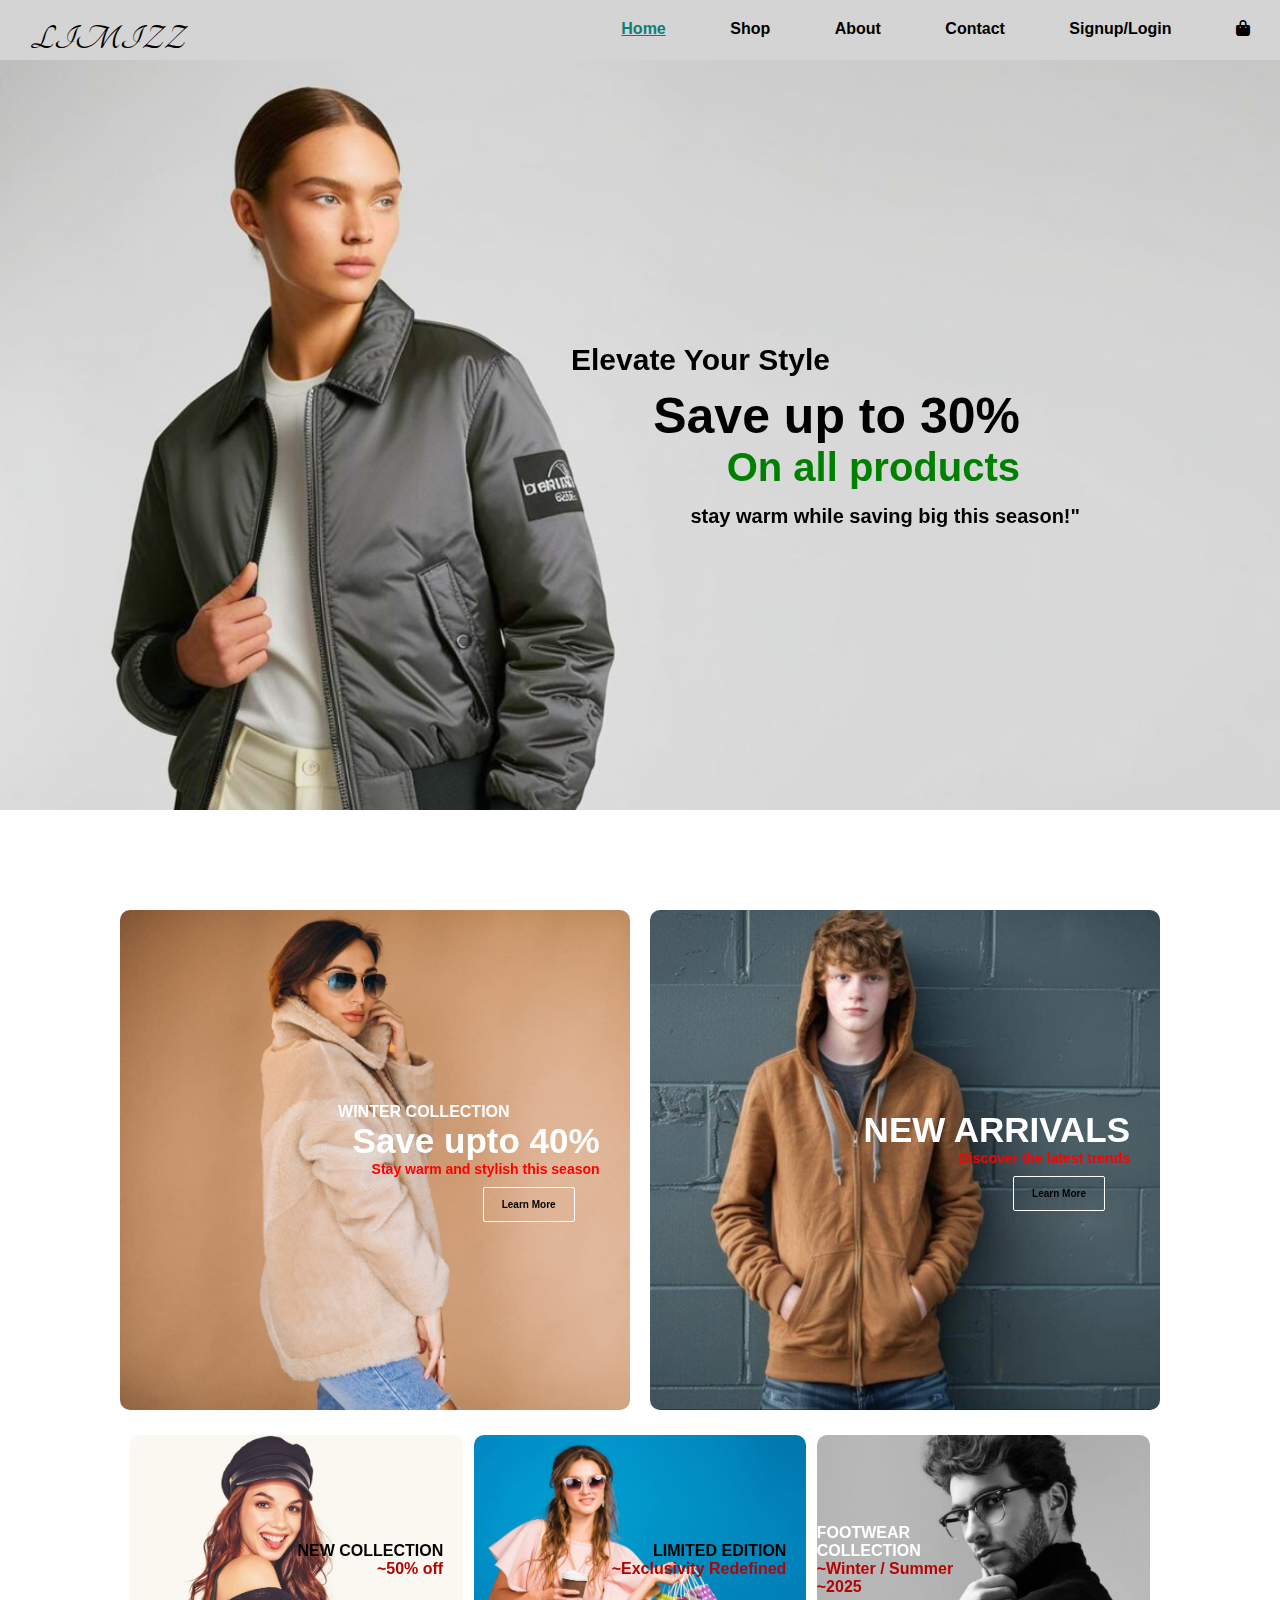
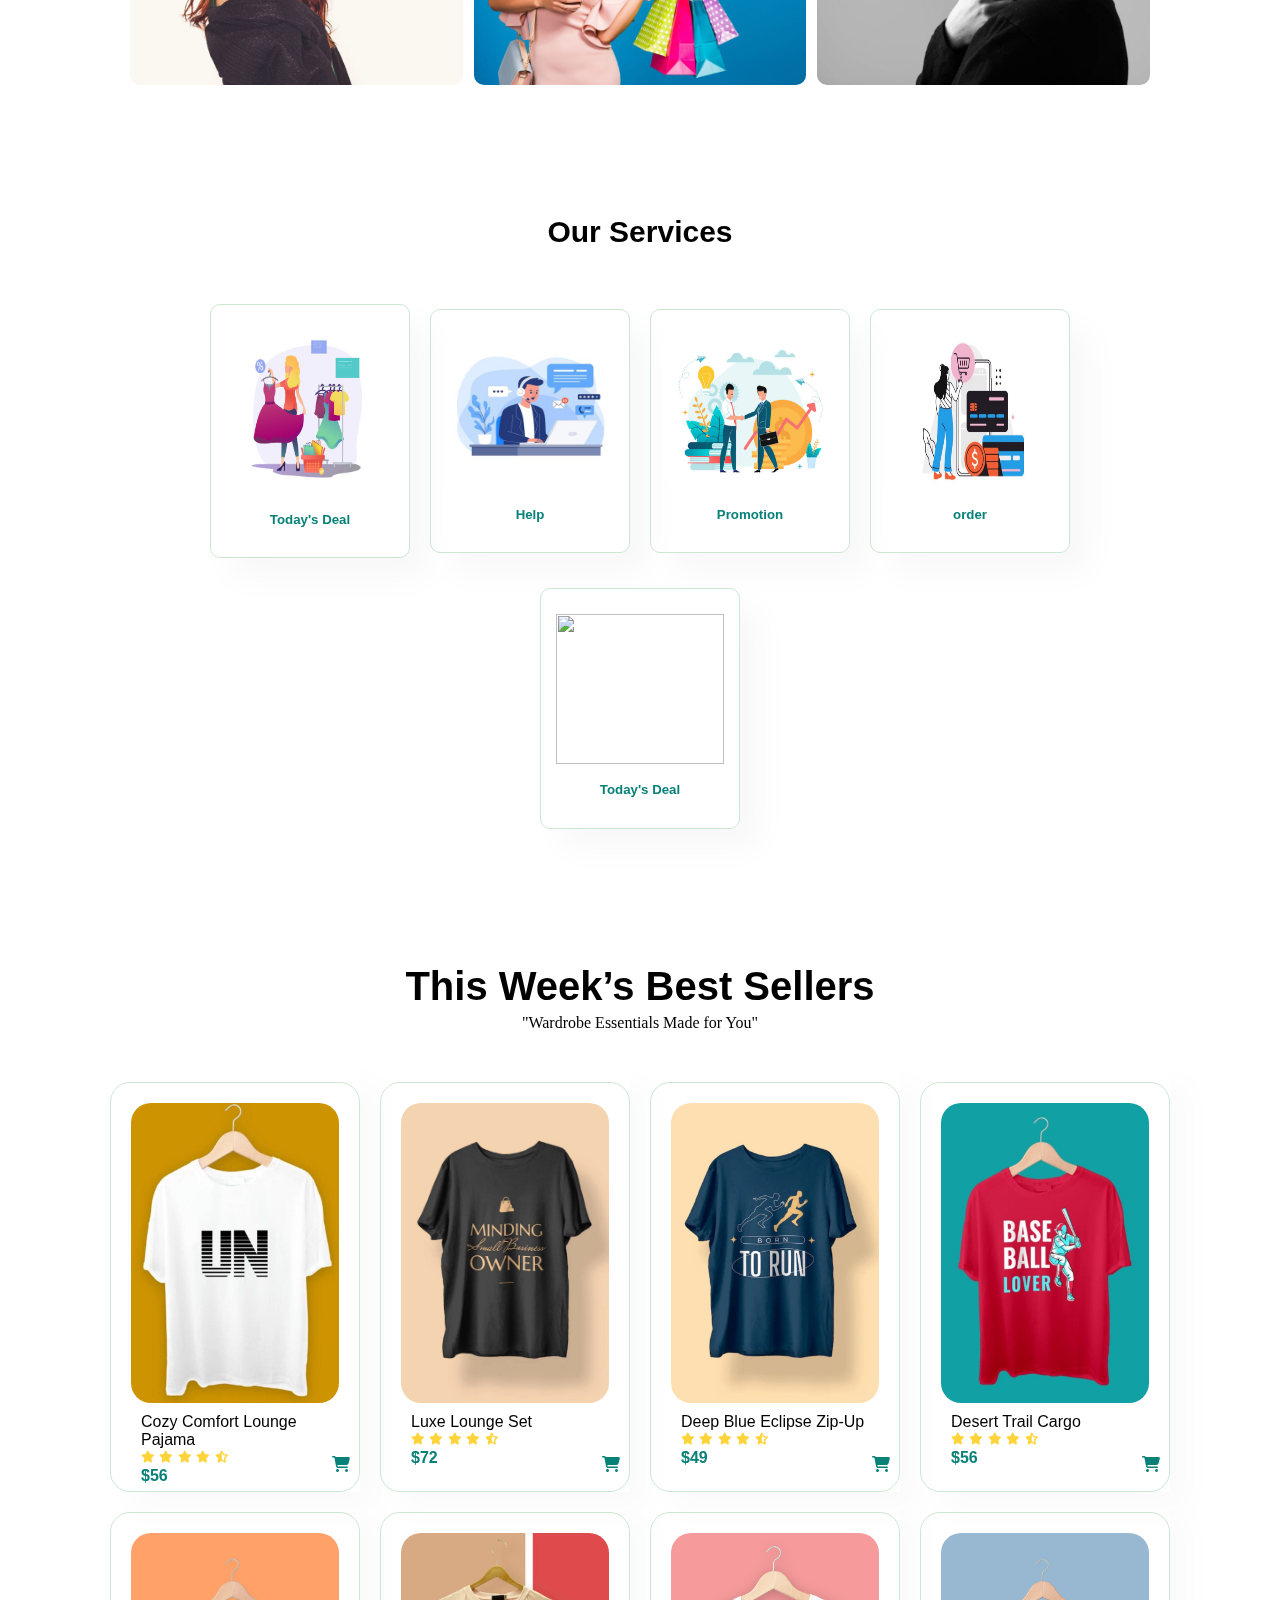
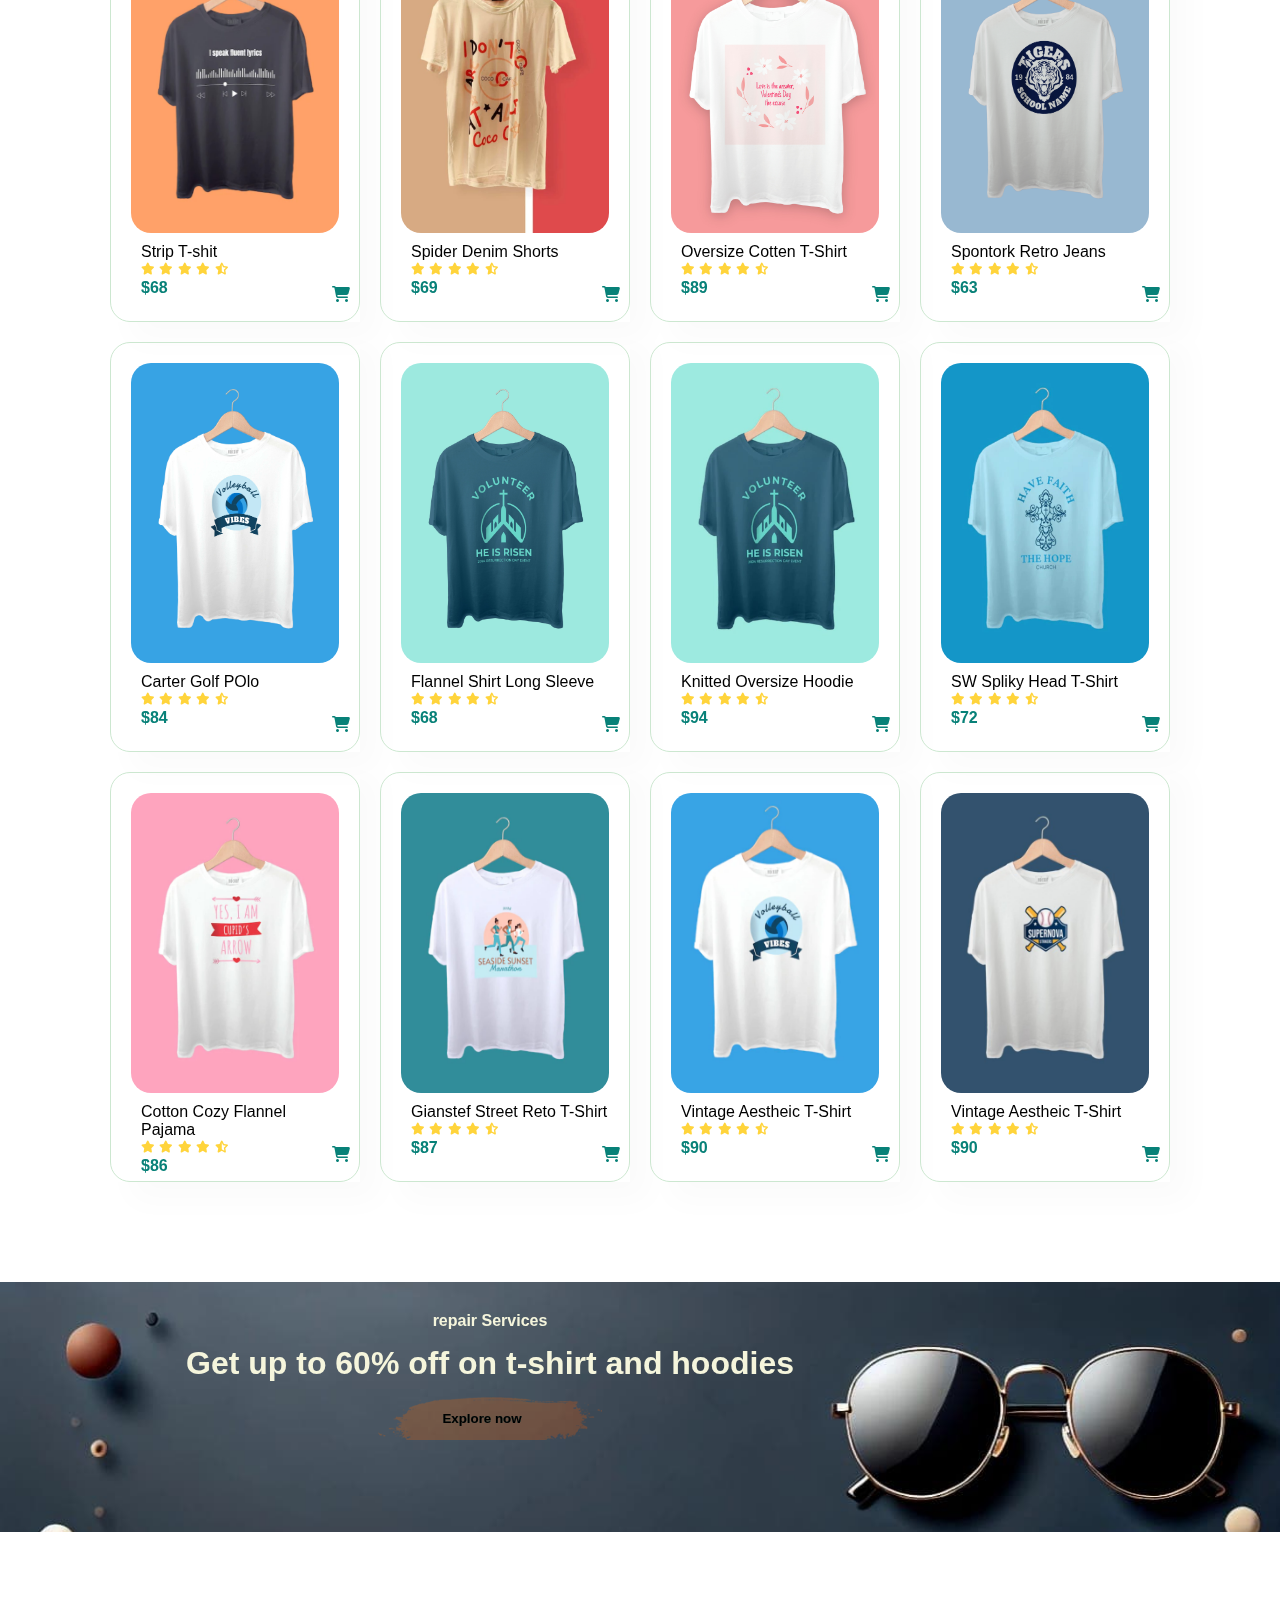
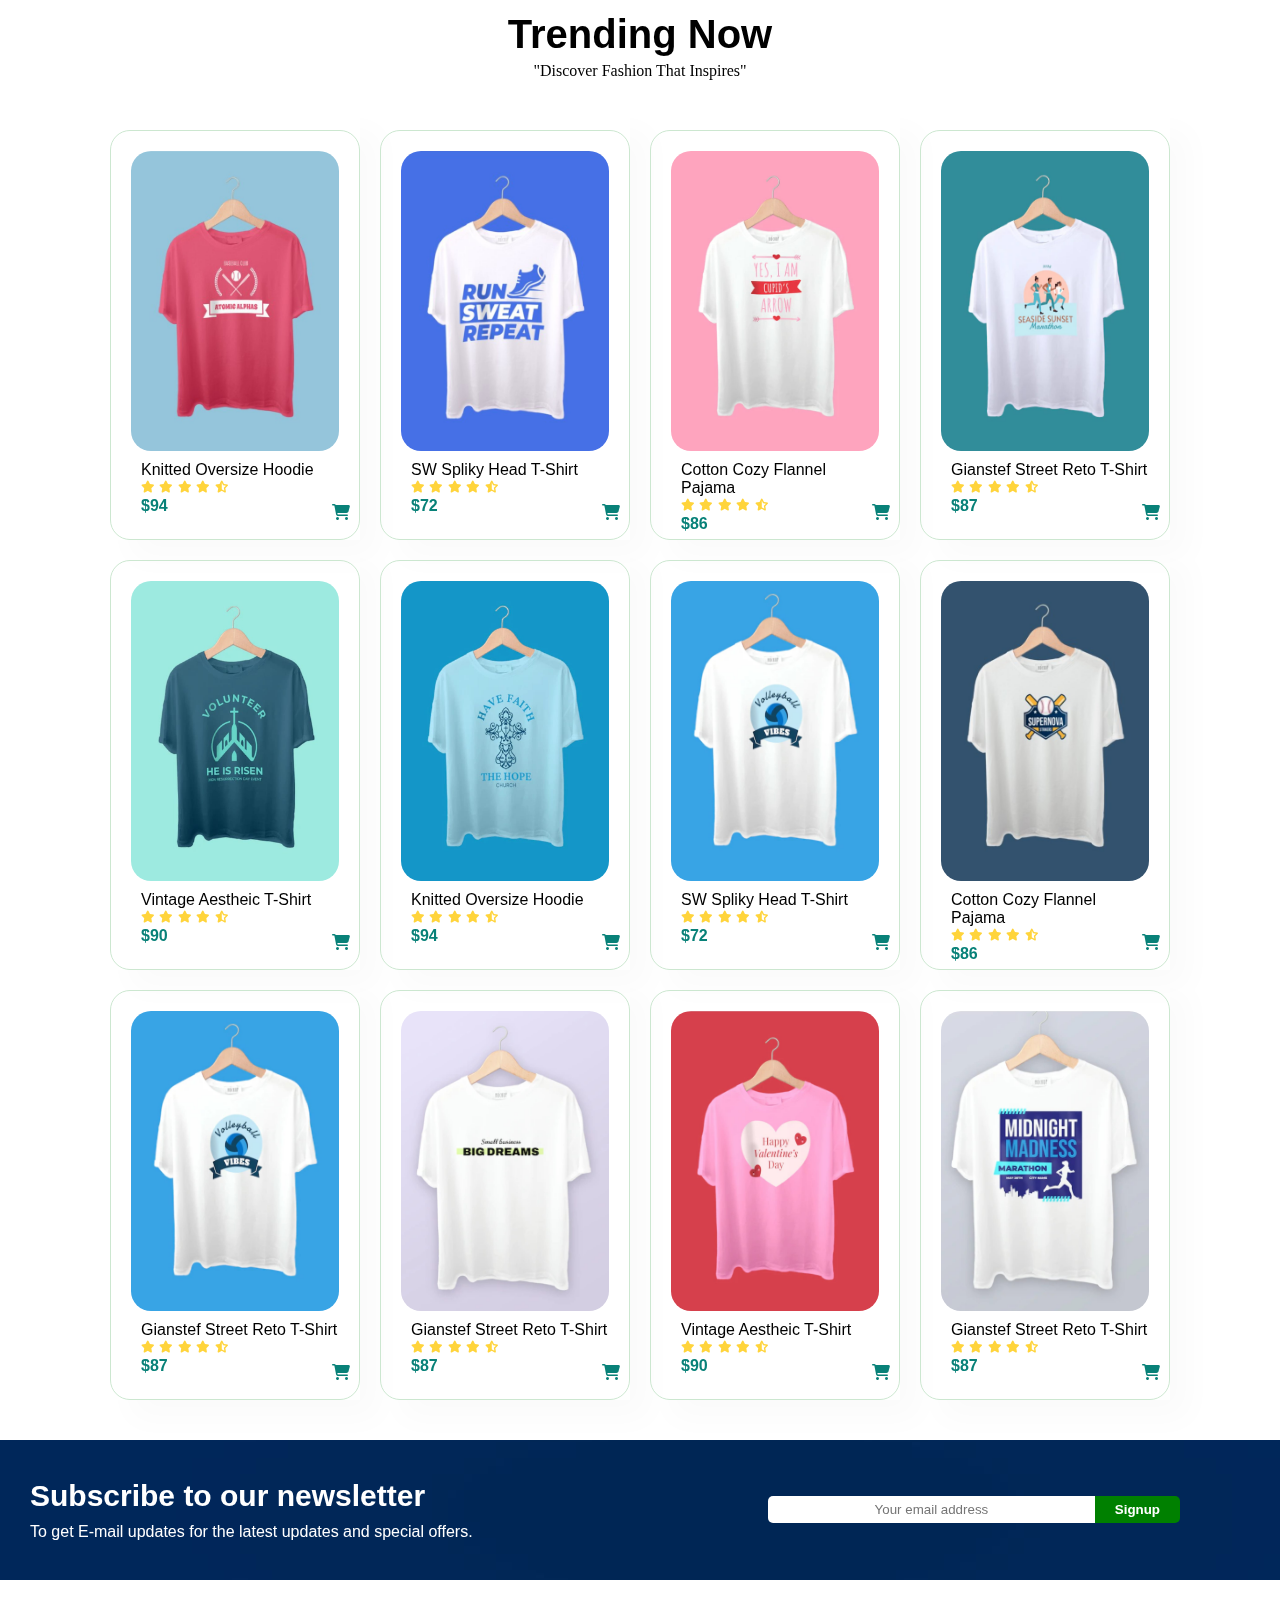
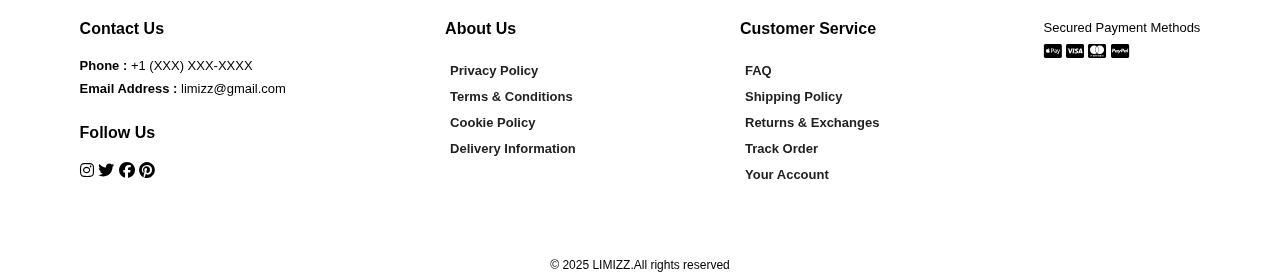
==== index.html @ fcd57f12 "Add files via upload" ====
<!DOCTYPE html>
<html lang="en">
<head>
    <meta charset="UTF-8">
    <meta name="viewport" content="width=device-width, initial-scale=1.0">
    <link rel="stylesheet" href="style1.css">
    <link href="https://fonts.googleapis.com/css2?family=Tangerine:wght@400&display=swap" rel="stylesheet">
    <link rel="stylesheet" href="https://cdnjs.cloudflare.com/ajax/libs/font-awesome/6.7.2/css/all.min.css" integrity="sha512-Evv84Mr4kqVGRNSgIGL/F/aIDqQb7xQ2vcrdIwxfjThSH8CSR7PBEakCr51Ck+w+/U6swU2Im1vVX0SVk9ABhg==" crossorigin="anonymous" referrerpolicy="no-referrer" />
    <title>LIMIZZ</title>
</head>

<body>

    <section id="section1">
        <h1 class="header1">LIMIZZ</h1>
        <div class="nav">
            <ul id="navbar">
                <li><a class="active"href="index1.html">Home</a></li>
                <li><a href="shop.html">Shop</a></li>
                <li><a href="about.html">About</a></li>
                <li><a href="contact.html">Contact</a></li>
                <li><a href="login.html">Signup/Login</a></li>
                <li><a href="cart.html"><i class="fa-solid fa-bag-shopping" style="color: #000000;"></i></a></li>
                <a href="#" id="unactive"><i class="fa-solid fa-x" style="color: #000000;"></i></a>
            </ul>       
        </div>
        <div id="mobile">
            <i id="bar" class="fa-solid fa-bars" style="color: #000000;"></i>
        </div>
    </section>

    <section id="photo">
       <h1 class="header2">Elevate Your Style</h1>

       <h2 id="head1"> Save up to 30%</h4>
       <h1 class="header4"> On all products</h1>
       <p class="p1"> stay warm while saving big this season!"</p>

    </section>

    <section id="banner">
        <div class="banner-box">
            <h4 class="h4-2">WINTER COLLECTION</h4>
            <h2 class="head4"> Save upto 40%</h2>
            <p class="banner-line">Stay warm and stylish this season </p>
            <div class="btn-parent">
                <a href="#"><button class="banner-btn"> Learn More</button></a>
            </div>
        </div>

        <div class="banner-box banner-box2">
            <h2 class="head4"> NEW ARRIVALS</h2>
            <p class="banner-line">Discover the latest trends</p>
            <div class="btn-parent">
                <a href="#"><button class="banner-btn"> Learn More</button></a>
            </div>
        </div>

    </section>
    
    <section id="banner2">

        <div class="banner-box3">
            <h2 class="head5"> NEW COLLECTION</h2>
            <p class="banner2-para"> ~50% off</p>
        </div>

        <div class="banner-box3 banner-box4">
            <h2 class="head5"> LIMITED EDITION</h2>
            <p class="banner2-para">~Exclusivity Redefined</p>
        </div>

        <div class="banner-box3 banner-box5">
            <h2 class="head5 head6"> FOOTWEAR COLLECTION</h2>
            <p class="banner2-para  banner3-para">~Winter / Summer ~2025</p>
        </div>

    </section>

    <h2 id="head2">Our Services</h2>

    <section id="feature" class="sec-p1">

        <div class="feature-box">
            <img src="feature1.jpg" alt="" width="160px" height="160px" >
            <h5 class="h5-1">Today's Deal</h5>
        </div>

        <div class="feature-box">
            <img src="feature2.jpg" alt="" width="150px" height="150px" >
            <h5 class="h5-1">Help</h5>
        </div>

        <div class="feature-box">
            <img src="feature3.jpg" alt="" width="150px" height="150px" >
            <h5 class="h5-1">Promotion</h5>
        </div>

        <div class="feature-box">
            <img src="feature4.jpg" alt="" width="150px" height="150px" >
            <h5 class="h5-1">order</h5>
        </div>

        <div class="feature-box">
            <img src="feature5.jpg" alt="" width="150px" height="150px" >
            <h5 class="h5-1">Today's Deal</h5>
        </div>

    </section>

    <h2 id="head3">This Week’s Best Sellers</h2>
    <p id="para-pro">"Wardrobe Essentials Made for You"</p>

    <section class="product">

        <div class="box">
            <div class="box-content">
                <div class="box-img"style="background-image: url('cloth1.jpg');"></div>
                <div class="des">
                    <p class="name">Cozy Comfort Lounge Pajama</p>
                    <i class="fa-solid fa-star fa-xs" style="color: #FFD43B;"></i>
                    <i class="fa-solid fa-star fa-xs" style="color: #FFD43B;"></i>
                    <i class="fa-solid fa-star fa-xs" style="color: #FFD43B;"></i>
                    <i class="fa-solid fa-star fa-xs" style="color: #FFD43B;"></i>
                    <i class="fa-solid fa-star-half-stroke fa-xs" style="color: #FFD43B;"></i>
                    <p class="price">$56</p>
                    <a href="cart.html"><i class="fa-solid fa-cart-shopping cart"></i></a>
                </div>
            </div>  
        </div>

        <div class="box">
            <div class="box-content">
                <div class="box-img"style="background-image: url('cloth2.jpg');"></div>
                <div class="des">
                    <p class="name">Luxe Lounge Set</p>
                    <i class="fa-solid fa-star fa-xs" style="color: #FFD43B;"></i>
                    <i class="fa-solid fa-star fa-xs" style="color: #FFD43B;"></i>
                    <i class="fa-solid fa-star fa-xs" style="color: #FFD43B;"></i>
                    <i class="fa-solid fa-star fa-xs" style="color: #FFD43B;"></i>
                    <i class="fa-solid fa-star-half-stroke fa-xs" style="color: #FFD43B;"></i>
                    <p class="price">$72</p>
                    <a href="cart.html"><i class="fa-solid fa-cart-shopping cart"></i></a>
                </div>
            </div>  
        </div>

        <div class="box">
            <div class="box-content">
                <div class="box-img"style="background-image: url('cloth3.jpg');"></div>
                <div class="des">
                    <p class="name">Deep Blue Eclipse Zip-Up</p>
                    <i class="fa-solid fa-star fa-xs" style="color: #FFD43B;"></i>
                    <i class="fa-solid fa-star fa-xs" style="color: #FFD43B;"></i>
                    <i class="fa-solid fa-star fa-xs" style="color: #FFD43B;"></i>
                    <i class="fa-solid fa-star fa-xs" style="color: #FFD43B;"></i>
                    <i class="fa-solid fa-star-half-stroke fa-xs" style="color: #FFD43B;"></i>
                    <p class="price">$49</p>
                    <a href="cart.html"><i class="fa-solid fa-cart-shopping cart"></i></a>
                </div>
            </div>  
        </div>

        <div class="box">
            <div class="box-content">
                <div class="box-img"style="background-image: url('cloth4.jpg');"></div>
                <div class="des">
                    <p class="name">Desert Trail Cargo</p>
                    <i class="fa-solid fa-star fa-xs" style="color: #FFD43B;"></i>
                    <i class="fa-solid fa-star fa-xs" style="color: #FFD43B;"></i>
                    <i class="fa-solid fa-star fa-xs" style="color: #FFD43B;"></i>
                    <i class="fa-solid fa-star fa-xs" style="color: #FFD43B;"></i>
                    <i class="fa-solid fa-star-half-stroke fa-xs" style="color: #FFD43B;"></i>
                    <p class="price">$56</p>
                    <a href="cart.html"><i class="fa-solid fa-cart-shopping cart"></i></a>
                    
                </div>
            </div>  
        </div>

        <div class="box">
            <div class="box-content">
                <div class="box-img"style="background-image: url('cloth5.jpg');"></div>
                <div class="des">
                    <p class="name">Strip T-shit</p>
                    <i class="fa-solid fa-star fa-xs" style="color: #FFD43B;"></i>
                    <i class="fa-solid fa-star fa-xs" style="color: #FFD43B;"></i>
                    <i class="fa-solid fa-star fa-xs" style="color: #FFD43B;"></i>
                    <i class="fa-solid fa-star fa-xs" style="color: #FFD43B;"></i>
                    <i class="fa-solid fa-star-half-stroke fa-xs" style="color: #FFD43B;"></i>
                    <p class="price">$68</p>
                    <a  href="cart.html"><i class="fa-solid fa-cart-shopping cart"></i></a>
                </div> 
            </div>  
        </div>

        <div class="box">
            <div class="box-content">
                <div class="box-img"style="background-image: url('cloth6.jpg');"></div>
                <div class="des">
                    <p class="name">Spider Denim Shorts</p>
                    <i class="fa-solid fa-star fa-xs" style="color: #FFD43B;"></i>
                    <i class="fa-solid fa-star fa-xs" style="color: #FFD43B;"></i>
                    <i class="fa-solid fa-star fa-xs" style="color: #FFD43B;"></i>
                    <i class="fa-solid fa-star fa-xs" style="color: #FFD43B;"></i>
                    <i class="fa-solid fa-star-half-stroke fa-xs" style="color: #FFD43B;"></i>
                    <p class="price">$69</p>
                    <a href="cart.html"><i class="fa-solid fa-cart-shopping cart"></i></a>
                </div>
            </div>  
        </div>

        <div class="box">
            <div class="box-content">
                <div class="box-img"style="background-image: url('cloth7.jpg');"></div>
                <div class="des">
                    <p class="name">Oversize Cotten T-Shirt</p>
                    <i class="fa-solid fa-star fa-xs" style="color: #FFD43B;"></i>
                    <i class="fa-solid fa-star fa-xs" style="color: #FFD43B;"></i>
                    <i class="fa-solid fa-star fa-xs" style="color: #FFD43B;"></i>
                    <i class="fa-solid fa-star fa-xs" style="color: #FFD43B;"></i>
                    <i class="fa-solid fa-star-half-stroke fa-xs" style="color: #FFD43B;"></i>
                    <p class="price">$89</p>
                    <a href="cart.html"><i class="fa-solid fa-cart-shopping cart"></i></a>
                </div>
            </div>  
        </div>

        <div class="box">
            <div class="box-content">
                <div class="box-img"style="background-image: url('cloth8.jpg');"></div>
                <div class="des">
                    <p class="name">Spontork Retro Jeans</p>
                    <i class="fa-solid fa-star fa-xs" style="color: #FFD43B;"></i>
                    <i class="fa-solid fa-star fa-xs" style="color: #FFD43B;"></i>
                    <i class="fa-solid fa-star fa-xs" style="color: #FFD43B;"></i>
                    <i class="fa-solid fa-star fa-xs" style="color: #FFD43B;"></i>
                    <i class="fa-solid fa-star-half-stroke fa-xs" style="color: #FFD43B;"></i>
                    <p class="price">$63</p>
                    <a href="cart.html"><i class="fa-solid fa-cart-shopping cart"></i></a>
                </div>
            </div>  
        </div>

        <div class="box">
            <div class="box-content">
                <div class="box-img"style="background-image: url('cloth9.jpg');"></div>
                <div class="des">
                    <p class="name">Carter Golf POlo</p>
                    <i class="fa-solid fa-star fa-xs" style="color: #FFD43B;"></i>
                    <i class="fa-solid fa-star fa-xs" style="color: #FFD43B;"></i>
                    <i class="fa-solid fa-star fa-xs" style="color: #FFD43B;"></i>
                    <i class="fa-solid fa-star fa-xs" style="color: #FFD43B;"></i>
                    <i class="fa-solid fa-star-half-stroke fa-xs" style="color: #FFD43B;"></i>
                    <p class="price">$84</p>
                    <a href="cart.html"><i class="fa-solid fa-cart-shopping cart"></i></a>
                    
                </div>
            </div>  
        </div>

        <div class="box">
            <div class="box-content">
                <div class="box-img"style="background-image: url('cloth10.jpg');"></div>
                <div class="des">
                    <p class="name">Flannel Shirt Long Sleeve</p>
                    <i class="fa-solid fa-star fa-xs" style="color: #FFD43B;"></i>
                    <i class="fa-solid fa-star fa-xs" style="color: #FFD43B;"></i>
                    <i class="fa-solid fa-star fa-xs" style="color: #FFD43B;"></i>
                    <i class="fa-solid fa-star fa-xs" style="color: #FFD43B;"></i>
                    <i class="fa-solid fa-star-half-stroke fa-xs" style="color: #FFD43B;"></i>
                    <p class="price">$68</p>
                    <a  href="cart.html"><i class="fa-solid fa-cart-shopping cart"></i></a>
                </div> 
            </div>  
        </div>

        <div class="box">
            <div class="box-content">
                <div class="box-img"style="background-image: url('cloth11.jpg');"></div>
                <div class="des">
                    <p class="name">Knitted Oversize Hoodie</p>
                    <i class="fa-solid fa-star fa-xs" style="color: #FFD43B;"></i>
                    <i class="fa-solid fa-star fa-xs" style="color: #FFD43B;"></i>
                    <i class="fa-solid fa-star fa-xs" style="color: #FFD43B;"></i>
                    <i class="fa-solid fa-star fa-xs" style="color: #FFD43B;"></i>
                    <i class="fa-solid fa-star-half-stroke fa-xs" style="color: #FFD43B;"></i>
                    <p class="price">$94</p>
                    <a href="cart.html"><i class="fa-solid fa-cart-shopping cart"></i></a>
                </div>
            </div>  
        </div>

        <div class="box">
            <div class="box-content">
                <div class="box-img"style="background-image: url('cloth12.jpg');"></div>
                <div class="des">
                    <p class="name">SW Spliky Head T-Shirt</p>
                    <i class="fa-solid fa-star fa-xs" style="color: #FFD43B;"></i>
                    <i class="fa-solid fa-star fa-xs" style="color: #FFD43B;"></i>
                    <i class="fa-solid fa-star fa-xs" style="color: #FFD43B;"></i>
                    <i class="fa-solid fa-star fa-xs" style="color: #FFD43B;"></i>
                    <i class="fa-solid fa-star-half-stroke fa-xs" style="color: #FFD43B;"></i>
                    <p class="price">$72</p>
                    <a href="cart.html"><i class="fa-solid fa-cart-shopping cart"></i></a>
                </div>
            </div>  
        </div>

        <div class="box">
            <div class="box-content">
                <div class="box-img"style="background-image: url('cloth13.jpg');"></div>
                <div class="des">
                    <p class="name">Cotton Cozy Flannel Pajama</p>
                    <i class="fa-solid fa-star fa-xs" style="color: #FFD43B;"></i>
                    <i class="fa-solid fa-star fa-xs" style="color: #FFD43B;"></i>
                    <i class="fa-solid fa-star fa-xs" style="color: #FFD43B;"></i>
                    <i class="fa-solid fa-star fa-xs" style="color: #FFD43B;"></i>
                    <i class="fa-solid fa-star-half-stroke fa-xs" style="color: #FFD43B;"></i>
                    <p class="price">$86</p>
                    <a href="cart.html"><i class="fa-solid fa-cart-shopping cart"></i></a>
                </div>
            </div>  
        </div>

        <div class="box">
            <div class="box-content">
                <div class="box-img"style="background-image: url('cloth14.jpg');"></div>
                <div class="des">
                    <p class="name">Gianstef Street Reto T-Shirt</p>
                    <i class="fa-solid fa-star fa-xs" style="color: #FFD43B;"></i>
                    <i class="fa-solid fa-star fa-xs" style="color: #FFD43B;"></i>
                    <i class="fa-solid fa-star fa-xs" style="color: #FFD43B;"></i>
                    <i class="fa-solid fa-star fa-xs" style="color: #FFD43B;"></i>
                    <i class="fa-solid fa-star-half-stroke fa-xs" style="color: #FFD43B;"></i>
                    <p class="price">$87</p>
                    <a href="cart.html"><i class="fa-solid fa-cart-shopping cart"></i></a>
                    
                </div>
            </div>  
        </div>

        <div class="box">
            <div class="box-content">
                <div class="box-img"style="background-image: url('cloth15.jpg');"></div>
                <div class="des">
                    <p class="name">Vintage Aestheic T-Shirt</p>
                    <i class="fa-solid fa-star fa-xs" style="color: #FFD43B;"></i>
                    <i class="fa-solid fa-star fa-xs" style="color: #FFD43B;"></i>
                    <i class="fa-solid fa-star fa-xs" style="color: #FFD43B;"></i>
                    <i class="fa-solid fa-star fa-xs" style="color: #FFD43B;"></i>
                    <i class="fa-solid fa-star-half-stroke fa-xs" style="color: #FFD43B;"></i>
                    <p class="price">$90</p>
                    <a  href="cart.html"><i class="fa-solid fa-cart-shopping cart"></i></a>
                </div> 
            </div>  
        </div>

        <div class="box">
            <div class="box-content">
                <div class="box-img"style="background-image: url('cloth16.jpg');"></div>
                <div class="des">
                    <p class="name">Vintage Aestheic T-Shirt</p>
                    <i class="fa-solid fa-star fa-xs" style="color: #FFD43B;"></i>
                    <i class="fa-solid fa-star fa-xs" style="color: #FFD43B;"></i>
                    <i class="fa-solid fa-star fa-xs" style="color: #FFD43B;"></i>
                    <i class="fa-solid fa-star fa-xs" style="color: #FFD43B;"></i>
                    <i class="fa-solid fa-star-half-stroke fa-xs" style="color: #FFD43B;"></i>
                    <p class="price">$90</p>
                    <a  href="cart.html"><i class="fa-solid fa-cart-shopping cart"></i></a>
                </div> 
            </div>  
        </div>

    </section>

    <div class="par-img">
        <div class="re-img">
            <h4 class="h4-1"> repair Services</h4>
            <h1 class="heading3"> Get up to 60% off on t-shirt and hoodies </h1>
            <div class="pre-button">
                <a href="shop.html"><button class="par-button">Explore now</button></a>
            </div>
        </div>    
    </div>
    

    <h2 id="head3">Trending Now</h2>
    <p id="para-pro">"Discover Fashion That Inspires"</p>

    <section class="product">

        <div class="box">
            <div class="box-content">
                <div class="box-img"style="background-image: url('cloth17.jpg');"></div>
                <div class="des">
                    <p class="name">Knitted Oversize Hoodie</p>
                    <i class="fa-solid fa-star fa-xs" style="color: #FFD43B;"></i>
                    <i class="fa-solid fa-star fa-xs" style="color: #FFD43B;"></i>
                    <i class="fa-solid fa-star fa-xs" style="color: #FFD43B;"></i>
                    <i class="fa-solid fa-star fa-xs" style="color: #FFD43B;"></i>
                    <i class="fa-solid fa-star-half-stroke fa-xs" style="color: #FFD43B;"></i>
                    <p class="price">$94</p>
                    <a href="cart.html"><i class="fa-solid fa-cart-shopping cart"></i></a>
                </div>
            </div>  
        </div>

        <div class="box">
            <div class="box-content">
                <div class="box-img"style="background-image: url('cloth18.jpg');"></div>
                <div class="des">
                    <p class="name">SW Spliky Head T-Shirt</p>
                    <i class="fa-solid fa-star fa-xs" style="color: #FFD43B;"></i>
                    <i class="fa-solid fa-star fa-xs" style="color: #FFD43B;"></i>
                    <i class="fa-solid fa-star fa-xs" style="color: #FFD43B;"></i>
                    <i class="fa-solid fa-star fa-xs" style="color: #FFD43B;"></i>
                    <i class="fa-solid fa-star-half-stroke fa-xs" style="color: #FFD43B;"></i>
                    <p class="price">$72</p>
                    <a href="cart.html"><i class="fa-solid fa-cart-shopping cart"></i></a>
                </div>
            </div>  
        </div>

        <div class="box">
            <div class="box-content">
                <div class="box-img"style="background-image: url('cloth13.jpg');"></div>
                <div class="des">
                    <p class="name">Cotton Cozy Flannel Pajama</p>
                    <i class="fa-solid fa-star fa-xs" style="color: #FFD43B;"></i>
                    <i class="fa-solid fa-star fa-xs" style="color: #FFD43B;"></i>
                    <i class="fa-solid fa-star fa-xs" style="color: #FFD43B;"></i>
                    <i class="fa-solid fa-star fa-xs" style="color: #FFD43B;"></i>
                    <i class="fa-solid fa-star-half-stroke fa-xs" style="color: #FFD43B;"></i>
                    <p class="price">$86</p>
                    <a href="cart.html"><i class="fa-solid fa-cart-shopping cart"></i></a>
                </div>
            </div>  
        </div>

        <div class="box">
            <div class="box-content">
                <div class="box-img"style="background-image: url('cloth14.jpg');"></div>
                <div class="des">
                    <p class="name">Gianstef Street Reto T-Shirt</p>
                    <i class="fa-solid fa-star fa-xs" style="color: #FFD43B;"></i>
                    <i class="fa-solid fa-star fa-xs" style="color: #FFD43B;"></i>
                    <i class="fa-solid fa-star fa-xs" style="color: #FFD43B;"></i>
                    <i class="fa-solid fa-star fa-xs" style="color: #FFD43B;"></i>
                    <i class="fa-solid fa-star-half-stroke fa-xs" style="color: #FFD43B;"></i>
                    <p class="price">$87</p>
                    <a href="cart.html"><i class="fa-solid fa-cart-shopping cart"></i></a>
                    
                </div>
            </div>  
        </div>

        <div class="box">
            <div class="box-content">
                <div class="box-img"style="background-image: url('cloth11.jpg');"></div>
                <div class="des">
                    <p class="name">Vintage Aestheic T-Shirt</p>
                    <i class="fa-solid fa-star fa-xs" style="color: #FFD43B;"></i>
                    <i class="fa-solid fa-star fa-xs" style="color: #FFD43B;"></i>
                    <i class="fa-solid fa-star fa-xs" style="color: #FFD43B;"></i>
                    <i class="fa-solid fa-star fa-xs" style="color: #FFD43B;"></i>
                    <i class="fa-solid fa-star-half-stroke fa-xs" style="color: #FFD43B;"></i>
                    <p class="price">$90</p>
                    <a  href="cart.html"><i class="fa-solid fa-cart-shopping cart"></i></a>
                </div> 
            </div>  
        </div>

        <div class="box">
            <div class="box-content">
                <div class="box-img"style="background-image: url('cloth12.jpg');"></div>
                <div class="des">
                    <p class="name">Knitted Oversize Hoodie</p>
                    <i class="fa-solid fa-star fa-xs" style="color: #FFD43B;"></i>
                    <i class="fa-solid fa-star fa-xs" style="color: #FFD43B;"></i>
                    <i class="fa-solid fa-star fa-xs" style="color: #FFD43B;"></i>
                    <i class="fa-solid fa-star fa-xs" style="color: #FFD43B;"></i>
                    <i class="fa-solid fa-star-half-stroke fa-xs" style="color: #FFD43B;"></i>
                    <p class="price">$94</p>
                    <a href="cart.html"><i class="fa-solid fa-cart-shopping cart"></i></a>
                </div>
            </div>  
        </div>

        <div class="box">
            <div class="box-content">
                <div class="box-img"style="background-image: url('cloth15.jpg');"></div>
                <div class="des">
                    <p class="name">SW Spliky Head T-Shirt</p>
                    <i class="fa-solid fa-star fa-xs" style="color: #FFD43B;"></i>
                    <i class="fa-solid fa-star fa-xs" style="color: #FFD43B;"></i>
                    <i class="fa-solid fa-star fa-xs" style="color: #FFD43B;"></i>
                    <i class="fa-solid fa-star fa-xs" style="color: #FFD43B;"></i>
                    <i class="fa-solid fa-star-half-stroke fa-xs" style="color: #FFD43B;"></i>
                    <p class="price">$72</p>
                    <a href="cart.html"><i class="fa-solid fa-cart-shopping cart"></i></a>
                </div>
            </div>  
        </div>

        <div class="box">
            <div class="box-content">
                <div class="box-img"style="background-image: url('cloth16.jpg');"></div>
                <div class="des">
                    <p class="name">Cotton Cozy Flannel Pajama</p>
                    <i class="fa-solid fa-star fa-xs" style="color: #FFD43B;"></i>
                    <i class="fa-solid fa-star fa-xs" style="color: #FFD43B;"></i>
                    <i class="fa-solid fa-star fa-xs" style="color: #FFD43B;"></i>
                    <i class="fa-solid fa-star fa-xs" style="color: #FFD43B;"></i>
                    <i class="fa-solid fa-star-half-stroke fa-xs" style="color: #FFD43B;"></i>
                    <p class="price">$86</p>
                    <a href="cart.html"><i class="fa-solid fa-cart-shopping cart"></i></a>
                </div>
            </div>  
        </div>

        <div class="box">
            <div class="box-content">
                <div class="box-img"style="background-image: url('cloth15.jpg');"></div>
                <div class="des">
                    <p class="name">Gianstef Street Reto T-Shirt</p>
                    <i class="fa-solid fa-star fa-xs" style="color: #FFD43B;"></i>
                    <i class="fa-solid fa-star fa-xs" style="color: #FFD43B;"></i>
                    <i class="fa-solid fa-star fa-xs" style="color: #FFD43B;"></i>
                    <i class="fa-solid fa-star fa-xs" style="color: #FFD43B;"></i>
                    <i class="fa-solid fa-star-half-stroke fa-xs" style="color: #FFD43B;"></i>
                    <p class="price">$87</p>
                    <a href="cart.html"><i class="fa-solid fa-cart-shopping cart"></i></a>
                    
                </div>
            </div>  
        </div>

        <div class="box">
            <div class="box-content">
                <div class="box-img"style="background-image: url('cloth24.jpg');"></div>
                <div class="des">
                    <p class="name">Gianstef Street Reto T-Shirt</p>
                    <i class="fa-solid fa-star fa-xs" style="color: #FFD43B;"></i>
                    <i class="fa-solid fa-star fa-xs" style="color: #FFD43B;"></i>
                    <i class="fa-solid fa-star fa-xs" style="color: #FFD43B;"></i>
                    <i class="fa-solid fa-star fa-xs" style="color: #FFD43B;"></i>
                    <i class="fa-solid fa-star-half-stroke fa-xs" style="color: #FFD43B;"></i>
                    <p class="price">$87</p>
                    <a href="cart.html"><i class="fa-solid fa-cart-shopping cart"></i></a>
                    
                </div>
            </div>  
        </div>

        <div class="box">
            <div class="box-content">
                <div class="box-img"style="background-image: url('cloth25.jpg');"></div>
                <div class="des">
                    <p class="name">Vintage Aestheic T-Shirt</p>
                    <i class="fa-solid fa-star fa-xs" style="color: #FFD43B;"></i>
                    <i class="fa-solid fa-star fa-xs" style="color: #FFD43B;"></i>
                    <i class="fa-solid fa-star fa-xs" style="color: #FFD43B;"></i>
                    <i class="fa-solid fa-star fa-xs" style="color: #FFD43B;"></i>
                    <i class="fa-solid fa-star-half-stroke fa-xs" style="color: #FFD43B;"></i>
                    <p class="price">$90</p>
                    <a  href="cart.html"><i class="fa-solid fa-cart-shopping cart"></i></a>
                </div> 
            </div>  
        </div>

        <div class="box">
            <div class="box-content">
                <div class="box-img"style="background-image: url('cloth26.jpg');"></div>
                <div class="des">
                    <p class="name">Gianstef Street Reto T-Shirt</p>
                    <i class="fa-solid fa-star fa-xs" style="color: #FFD43B;"></i>
                    <i class="fa-solid fa-star fa-xs" style="color: #FFD43B;"></i>
                    <i class="fa-solid fa-star fa-xs" style="color: #FFD43B;"></i>
                    <i class="fa-solid fa-star fa-xs" style="color: #FFD43B;"></i>
                    <i class="fa-solid fa-star-half-stroke fa-xs" style="color: #FFD43B;"></i>
                    <p class="price">$87</p>
                    <a href="cart.html"><i class="fa-solid fa-cart-shopping cart"></i></a>
                    
                </div>
            </div>  
        </div>
    
    </section>

    <section class="pro-letter">
    <section id="new-letter">
        <div class="news-text">
            <h4 class="h4-3">Subscribe to our newsletter</h4>
            <p class="news">To get E-mail updates for the latest updates and special offers.</p>
        </div>

        <div class="form">
            <input type="text" placeholder="Your email address">
            <button class="form-btn">Signup</button>
        </div>
    </section>
    </section>

    <footer>
        <div class="col1">
            <h5 class="h5-2">Contact Us</h5>
            <p class="foot-p"><strong>Phone :</strong> +1 (XXX) XXX-XXXX</p>
            <p class="foot-p"><strong>Email Address :</strong> limizz@gmail.com</p>

            <div class="follow">
                <h5 class="h5-2">Follow Us</h5>
                <div class="icon">
                    <i class="fa-brands fa-instagram" style="color: #000000;"></i>
                    <i class="fa-brands fa-twitter" style="color: #000000;"></i>
                    <i class="fa-brands fa-facebook" style="color: #000000;"></i>
                    <i class="fa-brands fa-pinterest" style="color: #000000;"></i>
                </div>
            </div>
        </div>

        <div class="col1">
            <h5 class="h5-2">About Us</h5>
            <a href="#">Privacy Policy</a>
            <a href="#">Terms & Conditions</a>
            <a href="#">Cookie Policy</a>
            <a href="#">Delivery Information</a>
        </div>

        <div class="col1">
            <h5 class="h5-2">Customer Service</h5>
            <a href="#">FAQ</a>
            <a href="#">Shipping Policy</a>
            <a href="#">Returns & Exchanges</a>
            <a href="#">Track Order</a>
            <a href="#">Your Account</a>
        </div>

        <div class="col1">
            <p class="foot-p">Secured Payment Methods</p>
            <div class="icon">
                <i class="fa-brands fa-cc-apple-pay" style="color: #000000;"></i>
                <i class="fa-brands fa-cc-visa" style="color: #000000;"></i>
                <i class="fa-brands fa-cc-mastercard" style="color: #000000;"></i>
                <i class="fa-brands fa-cc-paypal" style="color: #000000;"></i>
            </div>
        </div>

    </footer>

    <div class="copyright">
        <p class="foot-p">&copy; 2025 LIMIZZ.All rights reserved</p>
    </div>

    <script src="script.js"></script>
</body>
</html>
---- style1.css ----
*{
    margin: 0px;
    padding: 0px;
    box-sizing: border-box;
}

.header1{
    font-family: "Tangerine", serif;
    font-weight: bolder;
    display: inline-block;
    padding-left: 30px;
    font-size: 35px;
}

ul {
    list-style-type: none;
    display: inline;
}

.nav li{
    margin: 25px;
   display:inline ;
    position: relative;
}

a{
    text-decoration: none;
    color: black;
    font-weight: bold;
    padding: 5px;
    transition: 0.3s ease;
}

.nav li a:hover,
.nav li a.active{
    color: #088178;
    text-decoration: underline;
}

.navbar li a.active::after{
    content: "";
    width: 30%;
    height: 2px;
    background: #088178;
    position: absolute;
    bottom: -4px;
    left: 20px;
}

#mobile{
    display: none;
}

#unactive{
    display: none;
}

#section1{
    display: flex;
    text-align: center;
    justify-content: space-between;
    height: 60px;
    padding-top: 20px;
    background-color:  #d4d4d4;
    position: sticky;
    z-index: 99;
    top: 0;
    left: 0;
}

#photo{
    background-image: url(nav1.png);
    height: 750px;
    width: 100%;
    background-size: cover;
    display: flex;
    justify-content: center;
    align-items: flex-end;
    flex-direction: column;
}

.header2 {
    font-size: 30px;
    padding-right:450px ;
    padding-bottom: 10px;
}

#head1{
    font-size: 50px;
    padding-right:260px ;
}
.header4{
    font-weight: 700;
    font-size: 2.5rem;
    padding-right:260px ;
    padding-bottom: 15px;
    color: green;

}

.p1{
    font-size: 20px;
    font-weight: bold;
    padding-right: 200px;
  
}

#banner{
    padding-top: 100px;
    display: flex;
    flex-wrap: wrap;
    justify-content: space-between; 
    padding-left: 120px;
    padding-right: 120px;
}



.banner-box {
    background-image: url('banner1.jpg');
    background-size: cover;
    width: 49%;
    height: 500px;
    border-radius: 10px;
    cursor: pointer;
    display: flex;
    justify-content:center ;
    flex-direction: column;
    align-items: end;
}

.banner-box2{
    background-image: url('banner2.jpg');
}

.h4-2{
    padding-top: 5px;
    padding-right: 120px;
    color: white;
    font-weight: 600;
}

.head4{
    padding-right: 30px;
    font-size: 35px;
    color: white;
    font-weight: 900;
}

.btn-parent{
    padding-right: 50px;
    padding-top: 5px;
}

.banner-btn{
    font-size: 10px;
    font-weight: 800;
    padding: 11px 18px;
    background-color: transparent;
    border-radius: 2px;
    border: 1px solid #fff;
    cursor: pointer;
    transition: 0.1s;
}

.banner-box:hover .banner-btn{
    background-color:rgb(16, 147, 16) ;
}

.banner-box:hover{
    box-shadow: 10px 10px 54px rgba(70,62,221,0.1); 
    border: 1px solid #088178;
}

.banner-line{
    color: red;
    padding-right: 30px;
    padding-bottom: 5px;
    font-size: 14px;
    font-weight: 900;
}

.banner-box3{
    background-image: url(banner3.jpg);
    background-size: cover;
    width: 32%;
    height: 250px;
    display: flex;
    align-items: end;
    justify-content: center;
    border-radius: 10px;
    cursor: pointer;
    flex-direction: column;
}

.banner-box4{
    background-image: url(banner4.jpg);
}

.banner-box5{
    background-image: url(banner5.jpg);
}

#banner2{
    padding-top: 25px;
    display: flex;
    flex-wrap: wrap;
    justify-content: space-evenly; 
    padding-left: 120px;
    padding-right: 120px;
    padding-bottom: 100px;
}

.banner-box3:hover{
    box-shadow: 10px 10px 54px rgba(70,62,221,0.1);
    border: 1px solid #088178;
}


.head5{
    font-size: 16px;
    padding-right: 20px;
}

.head6{
    color: #fff;
    padding-right: 180px;
}

.banner2-para{
    color: rgb(180, 3, 3);
    padding-right: 20px;
    font-weight: 900;
}

.banner3-para{
    padding-right: 180px;
}

/*#midsection{
    display: flex;
    justify-content: space-between;
    padding-left:200px ; 
    padding-right: 200px;
    padding-top: 20px;
}*/

.sec-p1{
    padding: 40px 80px;
}

#feature .feature-box{
    width: 200px;
    text-align: center;
    padding: 25px 15px;
    box-shadow: 20px 20px 34px rgba(0,0,0,0.03);
    border: 1px solid #cce7d0;
    border-radius: 10px;
    margin: 15px 0;
}

#feature .feature-box:hover {
    box-shadow: 10px 10px 54px rgba(70,62,221,0.1);
    cursor: pointer;
}

#feature .feature-box h5{
    padding: 9px 8px 6px 8px;
    line-height: 1;
    color: #088178;
}

#feature .feature-box img{
    width: 100%;
    margin-bottom: 10px;
}

#feature{
    display: flex;
    align-items: center;
    flex-wrap: wrap;
    justify-content: space-around;
    padding-left: 200px;
    padding-right: 200px;
}


#features:hover{
    box-shadow: 20px 20px 30px rgba(0,0,0,0.06);
}

#head2{
    text-align: center;
    padding-top: 30px;
    font-size: 30px;
}

.h5-1{
    text-align: center;
}

#head3{
    text-align: center;
    padding-top: 80px;
    font-size: 40px;
}

#para-pro{
    text-align: center;
    padding-top: 5px;
    font-weight: 500;
    padding-bottom: 30px;
    font-family:  Georgia;
}

.product{
    display: flex;
    justify-content: space-around;
    flex-wrap: wrap;
    padding-right: 100px;
    padding-left: 100px;
    padding-bottom: 100px;
}

.product {
    padding-bottom: 0;
}


.box-img{
    background-size: cover;
    height:300px ;
    width: 100%;
    border-radius: 20px;
    background-position: center;
}

.box-content{
    height: 410px;
    border: 1px solid #cce7d0;
    border-radius: 20px;
    padding: 20px 20px;
}

.box{
    width: 23%;
    min-width: 250px;
    box-shadow: 20px 20px 30px rgba(0,0,0,0.02);
    cursor: pointer;
    position:relative;
    padding-top: 20px;
}

.box:hover{
    box-shadow: 20px 20px 30px rgba(0,0,0,0.06);
}

.des{
    padding-top: 10px;
    padding-bottom: 5px;
    padding-left: 10px;
}

.price{
    color: #088178;
    font-weight: 800;
}

.cart{
    color: #088178;
    bottom: 20px;
    right: 10px;
    position: absolute;
} 

.par-img{
    padding-top: 100px;
    
}

.re-img{
    background-image: url('repair.jpg');
    background-size: cover;
    height: 250px;
    display: flex;
    flex-direction: column;
    align-items: center;
}

.h4-1{
    padding-top: 30px;
}

.heading3, .h4-1{
    padding-bottom: 15px;
    padding-right: 300px;
    color: beige;
    font-family: 'Montserrat',  sans-serif;
}

.pre-button{
    padding-right: 300px;
}

.par-button{
    background-image: url(button.png);
    mix-blend-mode: hard-light;
    padding: 15px 20px;
    font-family: 'Trebuchet MS', 'Lucida Sans Unicode', 'Lucida Grande', 'Lucida Sans', Arial, sans-serif;
    font-weight: 800;
    border-radius: 5px;
    padding: 14px 80px 14px 64px;
    border: transparent;
    background-color:transparent;
    cursor: pointer;
}

#new-letter{
    display: flex;
    align-items: center;
    background-position: 20% 30%;
    justify-content: space-between;
    flex-wrap: wrap;
    background-image: url('newletter.jpg');
    height: 140px;
}

.pro-letter{
    padding-top:40px ;
}

.news-text{
    padding: 30px 30px;   
    color: #fff;
}

.h4-3{
    padding-bottom: 10px;
    font-size: 30px;

}

.form{
    padding-right: 100px;
}

input{
    padding: 5px 0px;
    border-radius: 5px 0px 0px 5px;
    border: 1px solid transparent;
    width: 100%;
}

.form-btn{
    color: #fff;
    background-color: green;
    padding: 5px 20px;
    border-radius:0px 5px 5px 0px ;
    font-weight: 600;
    white-space: nowrap;
    outline: none;
    border: transparent;
    cursor: pointer;
}

#new-letter .form{
    display: flex;
    width: 40%;
}

footer{
    display: flex;
    justify-content: space-around;
    flex-wrap: wrap;
    padding-top: 40px;
}

footer .col1{
    display: flex;
    flex-direction: column;
    text-align: flex-start;
    margin-bottom: 20px;
}

footer .h5-2{
    font-size: 16px;
    padding-bottom: 20px;
}

footer .foot-p{
    font-size: 13px;
    margin: 0 0 8px 0;
}

footer a{
    font-size: 13px;
    text-decoration: none;
    color: #222;
    margin-bottom: 1px;
}

.follow{
    padding-top: 20px;
}

.copyright{
  text-align: center;
  padding-top: 50px;
  font-size: 12px;
}

/**shop.html**/


.img{
    background-image: url(shopimg1.jpg);
    height: 250px;
    background-size: cover;
    background-position: center;
}

.h1-1{
    color: #fff;
    font-size: 50px;
    text-align: center;
    padding-top: 70px;
}

.proimg{
    padding-bottom: 40px;
}

#pg-icon-pro{
    text-align: center;
    padding-top: 50px;
}

#pg-icon-pro a{
    background-color: #088178;
    border-radius: 5px;
    padding: 15px 20px;
    color: #fff;
}


                                                   /**shop-detail**/


body { 
    overflow-x: hidden;
}

#pro-detail{
    max-width: fit-content;
    margin: 50px;
    display: flex;
    gap: 60px;
}

.slider { 
    position: relative;
    width: 400px;
    max-width:450px; 
    height: 510px;
    overflow: hidden; 
    border-radius: 10px; 
    box-shadow: 0 4px 20px rgba(0, 0, 0, 0.15);
    
}

.slides { 
    display: flex;
    transition: transform 0.5s ease; 
}

.slides img { 
    width: 100%; 
    border-radius: 5px; 
}
        
.navigation { 
    position: absolute; 
    top: 50%; 
    width: 100%; 
    display: flex; 
    justify-content: space-between; 
    transform: translateY(-50%); 
}

.navigation span { 
    background: transparent; 
    color: white; 
    padding: 10px; 
    cursor: pointer; 
    user-select: none; 
    transition: background 0.3s; 
}

.detail{
    flex: 1;
    padding-left: 30px;
    max-width: 800px;
   padding-top: 20px;
   background-color: #fff;
   padding: 25px 30px;
   border-radius: 10px;
   box-shadow: 0 4px 12px rgba(0 ,0 ,0 , 0.6);
   font-family: 'Segoe UI', Tahoma, Geneva, Verdana, sans-serif;
}

.detail h1 {
    margin-bottom: 10px;
    font-size: 27px;
    color: #333;
}

.detail p {
    font-size: 22px;
    color: #e60023; /* Red price color */
    margin-bottom: 15px;
    font-weight: bold;
}

.detail select,
.detail input {
    margin-bottom: 15px;
    padding: 10px;
    width: 100%;
    font-size: 16px;
    border: 1px solid #ccc;
    border-radius: 6px;
}

.detail button {
    background-color: #333;
    color: white;
    padding: 12px 20px;
    border: none;
    border-radius: 6px;
    cursor: pointer;
    font-size: 16px;
    transition: background 0.3s ease;
}

.detail button:hover {
    background-color: #555;
}

.detail h4 {
    margin-top: 25px;
    font-size: 20px;
    color: #222;
    border-bottom: 1px solid #ccc;
    padding-bottom: 5px;
}

.detail span {
    display: block;
    margin-top: 10px;
    line-height: 1.6;
    color: #555;
}

.no-2{
    text-align: center;
    margin-top: 100px ;
    margin-bottom: 50px;
}

                                       /**about us**/

#header-pg {
    background-image: url(abtheader.jpg);
    height: 200px;
    display: flex;
    flex-direction: column;
    align-items: center;
    justify-content: center;
    position: relative;
}
                                    
#header-pg::before {
    content: "";
    position: absolute;
    top: 0;
    left: 0;
    width: 100%;
    height: 100%;
    background: rgba(255, 255, 255, 0.2);
}
                                    
#h1-1, #abt-p {
    position: relative;
    z-index: 2;
    font-size: 28px;
}

#abt-p{
    font-size: 18px;
}

#abt-us {
    display: flex;
    align-items: center;
    justify-content: center;
    flex-wrap: wrap;
    gap: 50px;
    padding: 50px 10%;
}
                                    
.abt-img img {
    max-width: 100%;
    height: auto;
    border-radius: 20px;
}
                                    
.abt-detail {
    max-width: 500px;
    text-align: left;
}
                                    
.h22 {
    font-size: 32px;
    font-weight: bold;
    text-align: left;
    color: #333;
}
                                    
span {
    font-size: 18px;
    line-height: 1.6;
    color: #555;
    padding-bottom: 5px;
}

.abt-p{
    color: darkslategrey;
    font-size: 16px;
    padding-bottom: 5px;
    text-align: center;
}

#h33{
    text-align: center;
}

#btn-p{
    padding: 5px 10px;
    border-radius: 5px;
    background-color: #222;
    color: #ccc;
    cursor: pointer;
}

.abt-us2 {
    background: #f8f6f2;
    padding: 80px 0;
    text-align: center;
}

.container {
    width: 80%;
    max-width: 1200px;
    margin: auto;
}

.section-title {
    font-size: 2.5rem;
    font-weight: bold;
    color: #333;
    margin-bottom: 40px;
    letter-spacing: 1px;
}

.pre-content {
    display: flex;
    align-items: center;
    gap: 50px;
    justify-content: center;
    flex-wrap: wrap;
}

.diff-img {
    width: 55%;
    max-width: 500px;
    height: auto;
    border-radius: 10px;
    box-shadow: 0 4px 12px rgba(0,0,0,0.1);
    object-fit: cover;
}

.content {
    width: 50%;
    max-width: 500px;
    text-align: left;
}

.content p {
    font-size: 1.2rem;
    color: #555;
    line-height: 1.8;
    margin-bottom: 15px;
}

body {
    margin: 0;
    font-family: 'Arial', sans-serif;
}

.abt-us3 {
    text-align: center;
    padding: 80px 20px;
    background-color: #f9f8f6;
    color: black;
}
.abt-us3 h2 {
    font-size: 36px;
    font-weight: bold;
    margin-bottom: 10px;
}
.abt-us3 p {
    font-size: 18px;
    margin-bottom: 20px;
}
.buttons {
    display: flex;
    justify-content: center;
    gap: 20px;
}
.btn {
    text-decoration: none;
    font-size: 16px;
    font-weight: bold;
    padding: 12px 24px;
    border-radius: 30px;
    border: 2px solid black;
    transition: all 0.3s ease;
}
.btn-join {
    background: black;
    color: white;
}
.btn-follow {
    background: white;
    color: black;
}
.btn:hover {
    transform: scale(1.1);
}

                       /** contact us***/


#con-img{
    background-image: url(info.img.jpg);
    background-size: cover;
    height: 200px;
    width: 100%px;
    display: flex;
    justify-content: center;
    flex-direction: column;
    text-align: center;
}

#con-img h2{
    font-size: 44px;
    color: #F5F5DC;
    font-weight: bold;
}

#con-img p{
    font-size: 18px;
    color: #F5F5DC;
    font-weight: bold;
}

.contact-container {
    max-width: 1100px;
    margin: auto;
    margin-top: 50px;
    padding: 40px 20px;
    background: white;
    box-shadow: 0 4px 10px rgba(0, 0, 0, 0.1);
    border-radius: 10px;
    text-align: center;
}

.contact-info {
    display: flex;
    flex-wrap: wrap;
    justify-content: space-between;
    padding: 20px;
}
.contact-details {
    flex: 1;
    min-width: 300px;
    text-align: left;
    padding: 20px;
}
.contact-details h2 {
    margin-bottom: 45px;
}
.contact-details p {
    margin: 5px 0;
    color: #555;
    line-height: 1.6;
}
.contact-map {
    flex: 1;
    min-width: 300px;
    height: 300px;
}
iframe {
    width: 100%;
    height: 100%;
    border-radius: 10px;
}

.contact-form-container {
    display: flex;
    justify-content: center;
    align-items: center;
    min-height: 100vh; /* Ensures it takes up full screen height */
    background-color: #f8f8f8; /* Light background for contrast */
    padding: 50px 0;
}

.contact-form {
    background: white;
    padding: 30px;
    border-radius: 10px;
    box-shadow: 0px 4px 10px rgba(0, 0, 0, 0.1);
    width: 100%;
    max-width: 1200px;
}

.contact-form h2 {
    text-align: center;
    margin-bottom: 20px;
    font-size: 24px;
}

.contact-form input,
.contact-form textarea {
    width: 100%;
    padding: 12px;
    margin: 10px 0;
    border: 1px solid #ccc;
    border-radius: 5px;
    font-size: 16px;
}

.contact-form textarea {
    min-height: 120px;
    resize: vertical;
}

.contact-form button {
    width: 100%;
    padding: 12px;
    background-color: #333;
    color: white;
    font-size: 16px;
    border: none;
    border-radius: 5px;
    cursor: pointer;
    transition: 0.3s;
}

.contact-form button:hover {
    background-color: #555;
}

/***login  pg **/



.login-page {
    display: flex;
    justify-content: center;
    align-items: center;
    height: 100vh;
    background: linear-gradient(rgba(0,0,0,0.6), rgba(0,0,0,0.6)), url('login.pg3.jpg') no-repeat center center/cover;
    font-family: 'Poppins', sans-serif;
}
.login-container {
    background: rgba(255, 255, 255, 0.1);
    backdrop-filter: blur(10px);
    padding: 2rem;
    border-radius: 15px;
    box-shadow: 0 4px 10px rgba(0, 0, 0, 0.2);
    text-align: center;
    width: 350px;
    color: white;
}
.login-container h2 {
    margin-bottom: 20px;
    font-weight: 600;
}
.input-group {
    margin-bottom: 15px;
    position: relative;
}
.input-group input {
    width: 100%;
    padding: 12px;
    border: none;
    border-radius: 25px;
    font-size: 16px;
    outline: none;
    background: rgba(255, 255, 255, 0.2);
    color: white;
    text-align: center;
}
.input-group input::placeholder {
    color: rgba(255, 255, 255, 0.7);
}
.input-group i {
    position: absolute;
    left: 15px;
    top: 50%;
    transform: translateY(-50%);
    color: rgba(255, 255, 255, 0.7);
}
.login-btn {
    width: 100%;
    background: white;
    color: black;
    padding: 12px;
    border: none;
    border-radius: 25px;
    cursor: pointer;
    font-size: 16px;
    font-weight: bold;
    transition: 0.3s;
}
.login-btn:hover {
    background: #f8d210;
    color: black;
}
.register-link {
    margin-top: 10px;
    display: block;
    color: white;
    text-decoration: none;
    transition: 0.3s;
}
.register-link:hover {
    color: #f8d210;
}

#head11{
    padding-left:0px ;
}



                              /**signup pg **/

.signup-page {
    display: flex;
    justify-content: center;
    align-items: center;
    height: 100vh;
    background: linear-gradient(rgba(0,0,0,0.6), rgba(0,0,0,0.6)), url('login.pg2.jpg') no-repeat center center/cover;
    font-family: 'Poppins', sans-serif;
}

.signup-container {
    background: rgba(255, 255, 255, 0.1);
    backdrop-filter: blur(10px);
    padding: 2rem;
    border-radius: 15px;
    box-shadow: 0 4px 10px rgba(0, 0, 0, 0.2);
    text-align: center;
    width: 350px;
    color: white;
}

.signup-container , .h33  ,h3 {
    margin-bottom: 20px;
    font-weight: 600;
}

.input-group {
    margin-bottom: 15px;
    position: relative;
}

.input-group input {
    width: 100%;
    padding: 12px;
    border: none;
    border-radius: 25px;
    font-size: 16px;
    outline: none;
    background: rgba(255, 255, 255, 0.2);
    color: white;
    text-align: center;
}

.input-group input::placeholder {
    color: rgba(255, 255, 255, 0.7);
}

.input-group i {
    position: absolute;
    left: 15px;
    top: 50%;
    transform: translateY(-50%);
    color: rgba(255, 255, 255, 0.7);
}

.signup-btn {
    width: 100%;
    background: white;
    color: black;
    padding: 12px;
    border: none;
    border-radius: 25px;
    cursor: pointer;
    font-size: 16px;
    font-weight: bold;
    transition: 0.3s;
}

.signup-btn:hover {
    background: #f8d210;
    color: black;
}

.login-link {
    margin-top: 10px;
    display: block;
    color: white;
    text-decoration: none;
    transition: 0.3s;
}

.login-link:hover {
    color: #f8d210;
}       


/**cart*/

.cartpg{
    overflow-x: auto;
 }

.cartpg {
    display: flex;
    justify-content: center;
    align-items: flex-start;
    min-height: 50vh;
    margin-top: 100px;
    padding: 2% 5%;
    flex-direction: column;
}

input{
    text-align: center;
}

/* Styling for the Cart Table */
.cartpg table {
    width: 100%;
    border-collapse: separate;
    border-spacing: 10px;
    box-shadow: 0 4px 6px rgba(0, 0, 0, 0.1);
    border-radius: 8px;
}

/* Styling for images inside the table */
.cartpg table img {
    width: 80px;
    height: auto;
    border-radius: 5px;
}

/* Table Column Widths */
.cartpg table td:nth-child(1) {
    width: 120px;
    text-align: center;
}

.cartpg table td:nth-child(2) {
    width: 250px;
    text-align: left;
}

.cartpg table td:nth-child(3) {
    width: 150px;
    text-align: center;
}

.cartpg table td:nth-child(4),
.cartpg table td:nth-child(5),
.cartpg table td:nth-child(6) {
    width: 120px;
    text-align: center;
}

/* Styling for quantity input */
.cartpg table td:nth-child(5) input {
    width: 60px;
    padding: 8px;
    font-size: 14px;
    text-align: center;
    border: 1px solid #ddd;
    border-radius: 4px;
}

/* Table Header Styling */
.cartpg table thead {
    border-bottom: #555;
}

.cartpg table thead td {
    font-weight: bold;
    text-transform: uppercase;
    font-size: 14px;
    padding: 16px;
    color: #333;
    text-align: center;
}

/* Table Body Styling */
.cartpg table tbody tr td {
    padding: 12px 8px;
}

/* Table Row Cells Styling */
.cartpg table tbody td {
    font-size: 14px;
    color: #555;
}

/* Remove Icon Styling */
.cartpg table tbody td a i {
    font-size: 22px;
    color: #e74c3c;
    cursor: pointer;
    transition: color 0.3s ease;
}

/* Hover Effect for Remove Icon */
.cartpg table tbody td a:hover i {
    color: #c0392b;
}

#total {
    width: 50%; /* Adjust width to your preference */
    text-align: center;
    padding: 30px 0;
    background-color: #f4f7fc;
    border-radius: 8px;
    box-shadow: 0 4px 6px rgba(0, 0, 0, 0.1);
    margin: 0 auto; /* This centers the total section */
    margin-top: 30px;
    border: 1px solid #ddd;
    margin-bottom: 150px;
}

.subtotal table {
    width: 100%;
    border-collapse: collapse;
}

.subtotal table td {
    padding: 10px;
    font-size: 14px;
    border-top: 1px solid #eee;
}

.subtotal table td:nth-child(1) {
    text-align: left;
}

.subtotal table td:nth-child(2) {
    text-align: right;
}

.subtotal table strong {
    font-size: 16px;
    color: #333;
}

/* Subtotal Title Styling */
.subtotal h3 {
    font-size: 18px;
    font-weight: bold;
    margin-bottom: 15px;
    color: #333;
}

/* Checkout Button Styling */
.btn-check {
    background-color: #088178;
    color: white;
    padding: 12px 40px;
    margin-top: 20px;
    border-radius: 5px;
    font-size: 16px;
    font-weight: bold;
    text-transform: uppercase;
    cursor: pointer;
    transition: background-color 0.3s ease;
}

/* Button Hover Effect */
.btn-check:hover {
    background-color: #065e5b;
}




    

    
@media (max-width:799px) {
    
    
    ul{
        display: flex;
        flex-direction: column;
        justify-content: flex-start;
        align-items: flex-start;
        position: fixed;
        top: 0;
        right: -300px;
        height: 100vh;
        width: 150px;
        background-color: #fff; 
        transition: 0.3s;
    }

    #navbar.active{
        right: 0px;
    }

    #unactive{
        top: 5px;
        left: 5px;
        font-size: 16px;
        position: absolute;
        display: flex;
    }

    #mobile {
        display: flex;
        margin-right: 30px;
        align-items: center;
    }

    #photo{
        height: 70vh;
        padding: 0 80px;
        background-position: top 30% left 30%;
    }
    
    .header2 {
        padding-right:50px ;
    }
    
    #head1{
        padding-right:2px ;
    }
    .header4{
        padding-right:2px ;
        padding-bottom: 15px;
    }

    .p1{
        padding-right: 10px;
    }
    
    .banner-box {
        background-position: left 40% top 40%
    }
    
    .h4-2{
        padding-top: 5px;
        padding-right: 10px;
        font-size: 14px;
    }
    
    .head4{
        padding-right: 20px;
        font-size: 20px;
    }

    .banner-line{
        padding-right: 10px;
    }

    .btn-parent{
        padding-right: 20px;
        padding-top: 5px;
    }

    .banner-btn{
        padding: 5px 10px;
    }

    .banner-box3{
        background-position: top 20% right 20% ;

    }

    .banner-box4{
        background-position: top 20% right 50%;
    }

    .banner-box5{
        background-position: top 20% right 80%;
    }
    
    .head5{
        padding-left: 140px;
        font-size:14px ;
    }

    .head6{
        padding-right:45px ;
        font-size: 14px;
    }

    .banner2-para{
        padding-right: 30px;
        font-size: 10px;
    }
    
    #feature{
        padding-left: 50px;
        padding-right: 50px
    }

    .h4-1{
        padding-top: 30px;
        padding-left: 150px;
        font-size: 13px;
    }

    .heading3{
        padding-bottom: 15px;
        padding-left: 140px;
        font-size: 17px;
    }

    .pre-button{
        padding-left: 100px;
        padding-top: 10px;
    }

    .re-img{
        height: 160px;
    }

    .h4-3 {
        padding-bottom: 10px;
        font-size: 20px;
    }

    .news{
        font-size: 12px;
    }

    input{
        padding: 2px 0px;
        width: auto;
    }

    /***p-shop***/

    #pro-detail{
        margin: 25px;
        gap: 17px;
    }

    .slider { 
        width: 250px;
        height: 350px;
    }

    .detail {
        height: 350px;
        overflow: scroll;
    }

    .detail h1 {
        font-size: 26px;
    }

    .detail p {
        font-size: 20px;
    }

    .detail select, .detail input {
        margin-bottom: 8px;
        font-size: 16px;
    }

    .detail button {
        font-size: 14px;
        font-weight: bolder;
    }

    .detail h4 {
        margin-top: 12px;
        font-size: 20px;
    }

    .detail span {
        margin-top: 0px;
        font-size: 15px;
    }

    .no-2 {
        margin-top: 38px;
        font-size: 26px;
        margin-bottom: 10px;
    }

    .news-text {
        padding: 10px 30px;
    }

    /**about us **/

    #abt-us {
        gap: 0px;
        padding: 30px 5%;
        flex-wrap: nowrap;
        justify-content: space-around;
        padding-right: 35px;
        padding-left: 35px;
    }
    
    .abt-img img {
        max-width: 100%;
        width: 350px;
        height: 250px;
    }

    .abt-detail {
        max-width: 300px;
        text-align: left;
    }

    span {
        font-size: 14px;
        line-height: 0.8;
        padding-bottom: 5px;
    }

    .h22 {
        font-size: 26px;
    }

    .abt-p {
        color: darkslategrey;
        font-size: 13px;
        padding-bottom: 5px;
        text-align: center;
    }

    #btn-p {
        padding: 5px 10px;
        font-size: 10px;
    }

    .abt-us2 {
        padding: 40px 0;
    }

    .section-title {
        font-size: 2rem;
    }

    .pre-content {
        display: flex ;
        justify-content: space-around;
        flex-wrap: nowrap;
    }

    .content p {
        font-size: 1rem;
        color: #555;
        line-height: 1.4;
        margin-bottom: 15px;
    }

    .abt-us3 {
        padding: 50px 20px;
    }

    .btn{
        padding: 10px 22px

    }

                      /**contact uc**/

    .contact-container {
        max-width: 650px;
        margin: auto;
        margin-top: 50px;
        padding: 40px 20px;
        border-radius: 10px;
    }

    .contact-form-container {
        min-height: 60vh;
        padding: 0px 0;
    }

    .contact-form {
        padding: 30px;
        border-radius: 10px;
        width: 100%; 
        max-width: 650px;
    }

    .cartpg {
        padding: 2% 3%; /* Adjust padding */
    }

    /* Adjust table layout */
    .cartpg table td:nth-child(1),
    .cartpg table td:nth-child(2),
    .cartpg table td:nth-child(3),
    .cartpg table td:nth-child(4),
    .cartpg table td:nth-child(5),
    .cartpg table td:nth-child(6) {
        font-size: 12px;
    }

    .cartpg table img {
        width: 60px; /* Adjust image size */
    }

    /* Adjust total section */
    #total {
        width: 90%; /* Increase width for smaller screens */
        margin-top: 20px;
        margin-bottom: 50px;
    }

    /* Adjust button */
    .btn-check {
        width: 100%; /* Make button full width on small screens */
        padding: 10px;
        font-size: 14px;
    }

    /* Adjust table cell spacing */
    .cartpg table {
        border-spacing: 5px;
    }
    

}


                                                         /**phone**/

@media (max-width:477px) {
    #section1{
        padding: 5px 3px ;
    }

    #photo{
        padding: 0 20px;
        background-position: 35%;
    }

    .header2 {
        padding-right:50px ;
        font-size: 20px;
    }

    .header1{
        padding-top: 10px;
        padding-left: 15px;
        font-size: 28px;
    }
    
    #head1{
        padding-right:2px ;
        font-size: 30px;
    }
    .header4{
        padding-right:2px ;
        padding-bottom: 15px;
        font-size: 40px;
    }

    .p1{
        padding-right: 10px;
        font-size: 15px;
    }

    #banner {
        padding-left: 10px;
        padding-right: 10px;
    }
     
    .banner-box {
        width: 100%;
        height: 180px;
        background-position: top;
    }

    #banner2 {
        padding-left: 10px;
        padding-right: 10px;
    }

    .banner-box3{
        background-position: top 20% right 30% ;

    }

    .banner-box4{
        background-position: top 20% right 60%;
    }

    .banner-box5{
        background-position: top 20% right 70%;
    }
    
    .head5{
        padding-left: 100px;
        padding-right: 5px;
        font-size:10px ;
    }

    .head6{
        padding-right:35px ;
        font-size: 10px;
    }

    .banner2-para{
        padding-right: 5px;
        font-size: 8px;
    }

    #feature .feature-box{
        width: 140px;
        padding: 25px 15px;
        margin: 0 0 15px 0;
    }

    #head3 {
        padding-top: 70px;
        font-size: 30px;
    }

    #para-pro {
        text-align: center;
        padding-top: 5px;
        font-weight: 500;
        padding-bottom: 30px;
        font-family: Georgia;
    }
    
    #para-pro {
        font-size: 14px;
    }

    .product { 
        padding-right: 50px;
        padding-left: 50px;
    }

    .par-img {
        padding-top: 0;
    }

    .heading3 {
        padding-left: 0px;
        font-size: 17px;
        padding-right: 0;
    }

    .h4-1 {
        padding-right: 16px;
        padding-left: 0;
    }

    .pre-button {
       padding-right: 50px;
    }

    #new-letter .form {
        width: auto;
        padding-left: 30px;
        padding-bottom: 10px;
    }

 /*p-shop */

    #pro-detail{
        margin: 10px;
        gap: 17px;
    }

    .slider { 
        width: 150px;
        height: 200px;
    }

    
    .detail {
        padding-top: 15px;
        padding: 15px;
        height: 300px;
        overflow: scroll;
    }

    .detail h1 {
        font-size: 22px;
    }

    .detail p {
        font-size: 18px;
        margin-bottom: 10px;
    }

    .detail select, .detail input {
        margin-bottom: 6px;
        padding: 5px;
        font-size: 13px;
    }

    .detail button {
        font-size: 12px;
        font-weight: bolder;
    }

    .detail h4 {
        margin-top: 12px;
        font-size: 20px;
    }

    .detail span {
        margin-top: 0px;
        font-size: 12px;
    }

    .no-2 {
        margin-top: 30px;
        font-size: 22px;
        margin-bottom: 10px;
    }

    /** about-us**/

    #header-pg {
        height: 150px;
        background-size: cover;
        background-position: center;
        text-align: center;
        padding: 20px;
    }

    #h1-1 {
        font-size: 20px;
        margin-bottom: 5px;
    }

    #abt-p {
        font-size: 14px;
    }

    #abt-us {
        flex-direction: column;
        align-items: center;
        text-align: center;
        padding: 20px;
        gap: 20px;
    }

    .abt-detail {
        max-width: 100%;
        text-align: center;
        padding: 0 10px;
    }

    .h22 {
        font-size: 22px;
    }

    span {
        font-size: 16px;
        line-height: 1.5;
    }

    .abt-img img {
        width: 90%;
        max-width: 350px;
        height: auto;
    }

    /* Our Mission Section */
    #h33 {
        text-align: center;
    }

    #btn-p {
        width: 90%;
        max-width: 250px;
        padding: 10px;
        font-size: 14px;
        display: block;
        margin: 15px auto;
    }

    .pre-content {
        flex-direction: column;
        text-align: center;
        gap: 20px;
        padding: 20px;
    }

    .diff-img {
        width: 100%;
        max-width: 320px;
    }

    .content {
        width: 90%;
        text-align: center;
    }

    .content p {
        font-size: 14px;
        line-height: 1.6;
    }

    .abt-us3 {
        padding: 50px 15px;
    }

    .abt-us3 h2 {
        font-size: 24px;
    }

    .abt-us3 p {
        font-size: 14px;
        margin-bottom: 15px;
    }

    .buttons {
        flex-direction: column;
        gap: 10px;
        padding-left: 30px;
    }

    .btn {
        width: 90%;
        text-align: center;
        padding: 10px 0;
    }

    /****contact us **/

    #con-img h2 {
        font-size: 36px;
    }

    #con-img p {
        font-size: 12px;
    }

    .contact-container {
        max-width: 350px;
    }

    .contact-info {
        padding: 0px;
    }

    .contact-details h2 {
        margin-bottom: 22px;
    }

    .contact-details p {
        font-size: 14px;
    }

    .contact-form {
        margin-top: 30px;
        max-width: 350px;
    }

    .contact-form input, .contact-form textarea {
        padding: 8px;
        margin: 8px 0;
        font-size: 14px;
    }

    .contact-form button {
        padding: 10px;
        font-size: 14px;
    }
                                        
                                               /**cart**/

    .cartpg {
        padding: 2% 2%; /* Reduce padding further for small screens */
    }

    /* Adjust table layout */
    .cartpg table td:nth-child(1),
    .cartpg table td:nth-child(2),
    .cartpg table td:nth-child(3),
    .cartpg table td:nth-child(4),
    .cartpg table td:nth-child(5),
    .cartpg table td:nth-child(6) {
        font-size: 11px; /* Smaller font size */
    }

    .cartpg table img {
        width: 50px; /* Adjust image size even smaller */
    }

    /* Adjust total section */
    #total {
        width: 100%; /* Make total section full width */
        margin-top: 15px;
        margin-bottom: 20px;
    }

    /* Adjust button */
    .btn-check {
        width: 100%; /* Full width for the button */
        padding: 10px;
        font-size: 14px;
    }

    /* Adjust table cell spacing */
    .cartpg table {
        border-spacing: 5px;
    }

    /* Adjust column widths to fit smaller screens */
    .cartpg table td:nth-child(1),
    .cartpg table td:nth-child(2),
    .cartpg table td:nth-child(3),
    .cartpg table td:nth-child(4),
    .cartpg table td:nth-child(5),
    .cartpg table td:nth-child(6) {
        text-align: center;
        font-size: 12px; /* Slightly smaller font */
    }
}
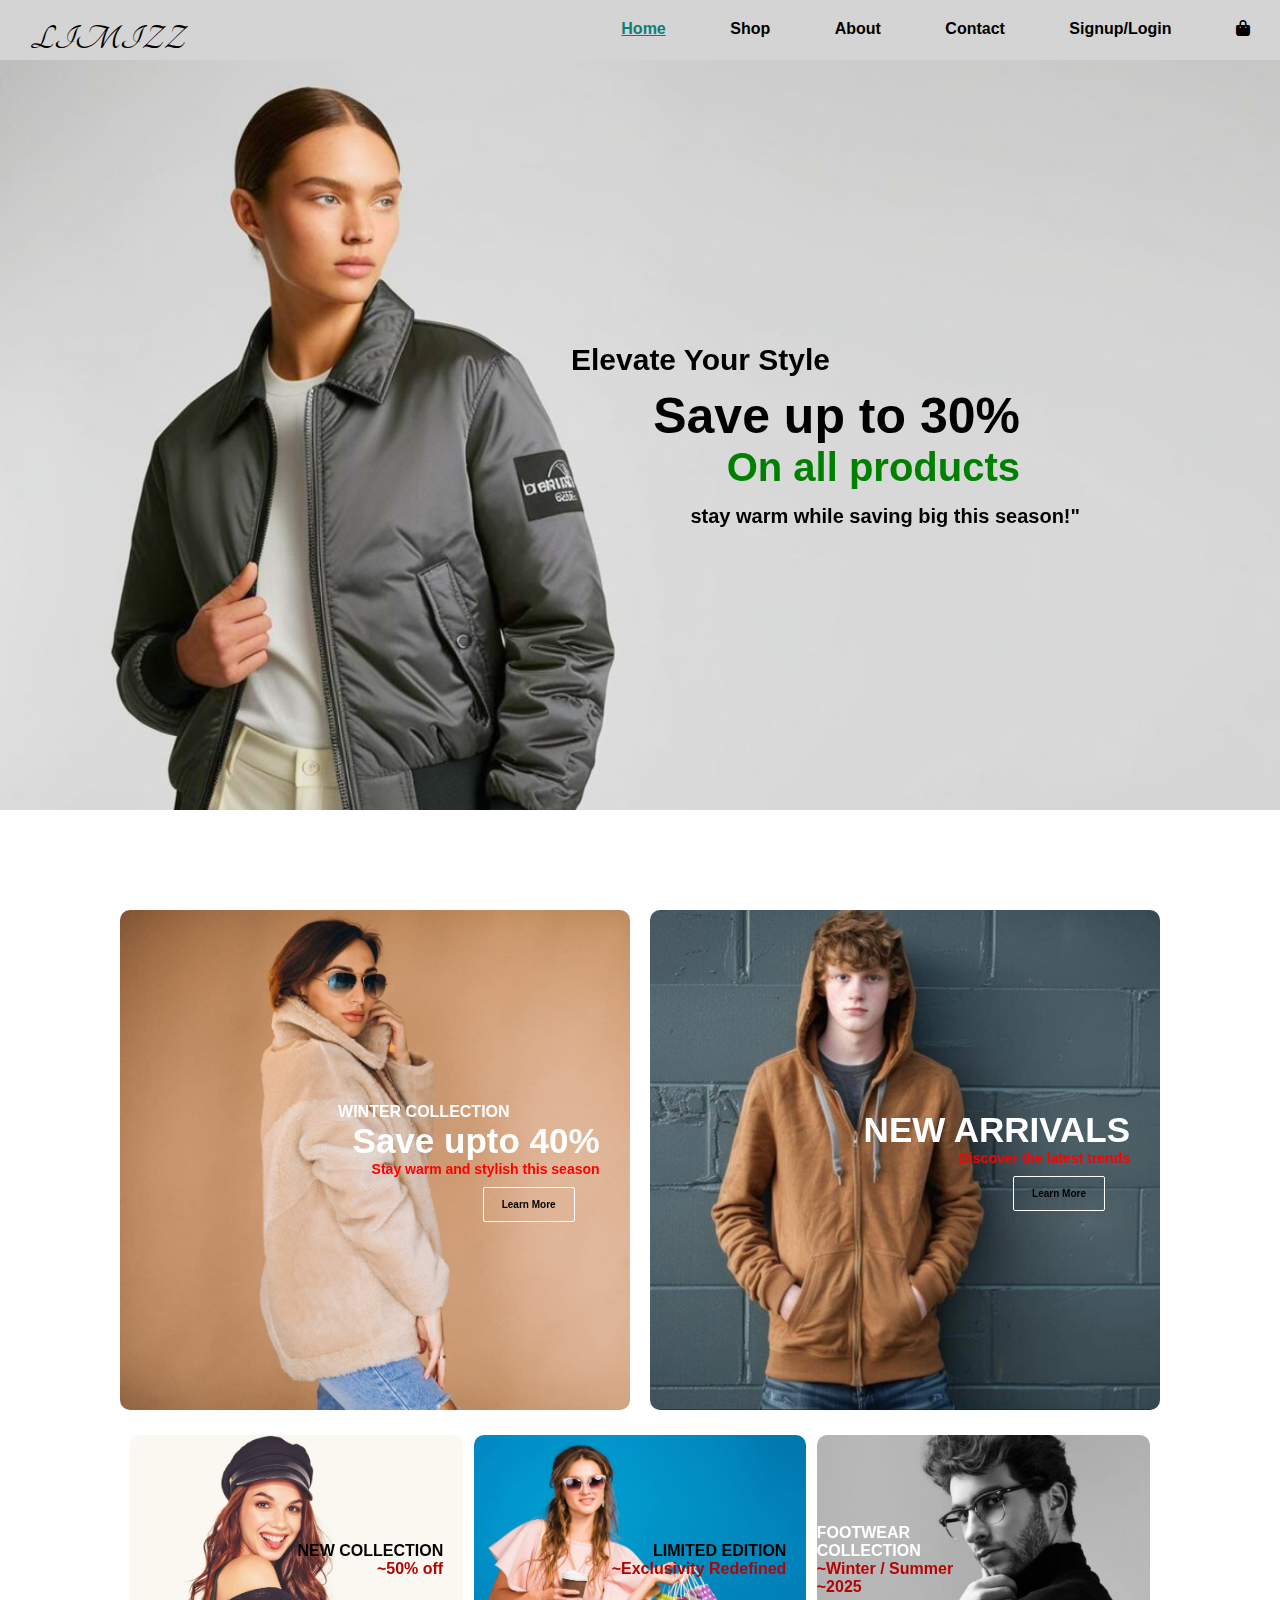
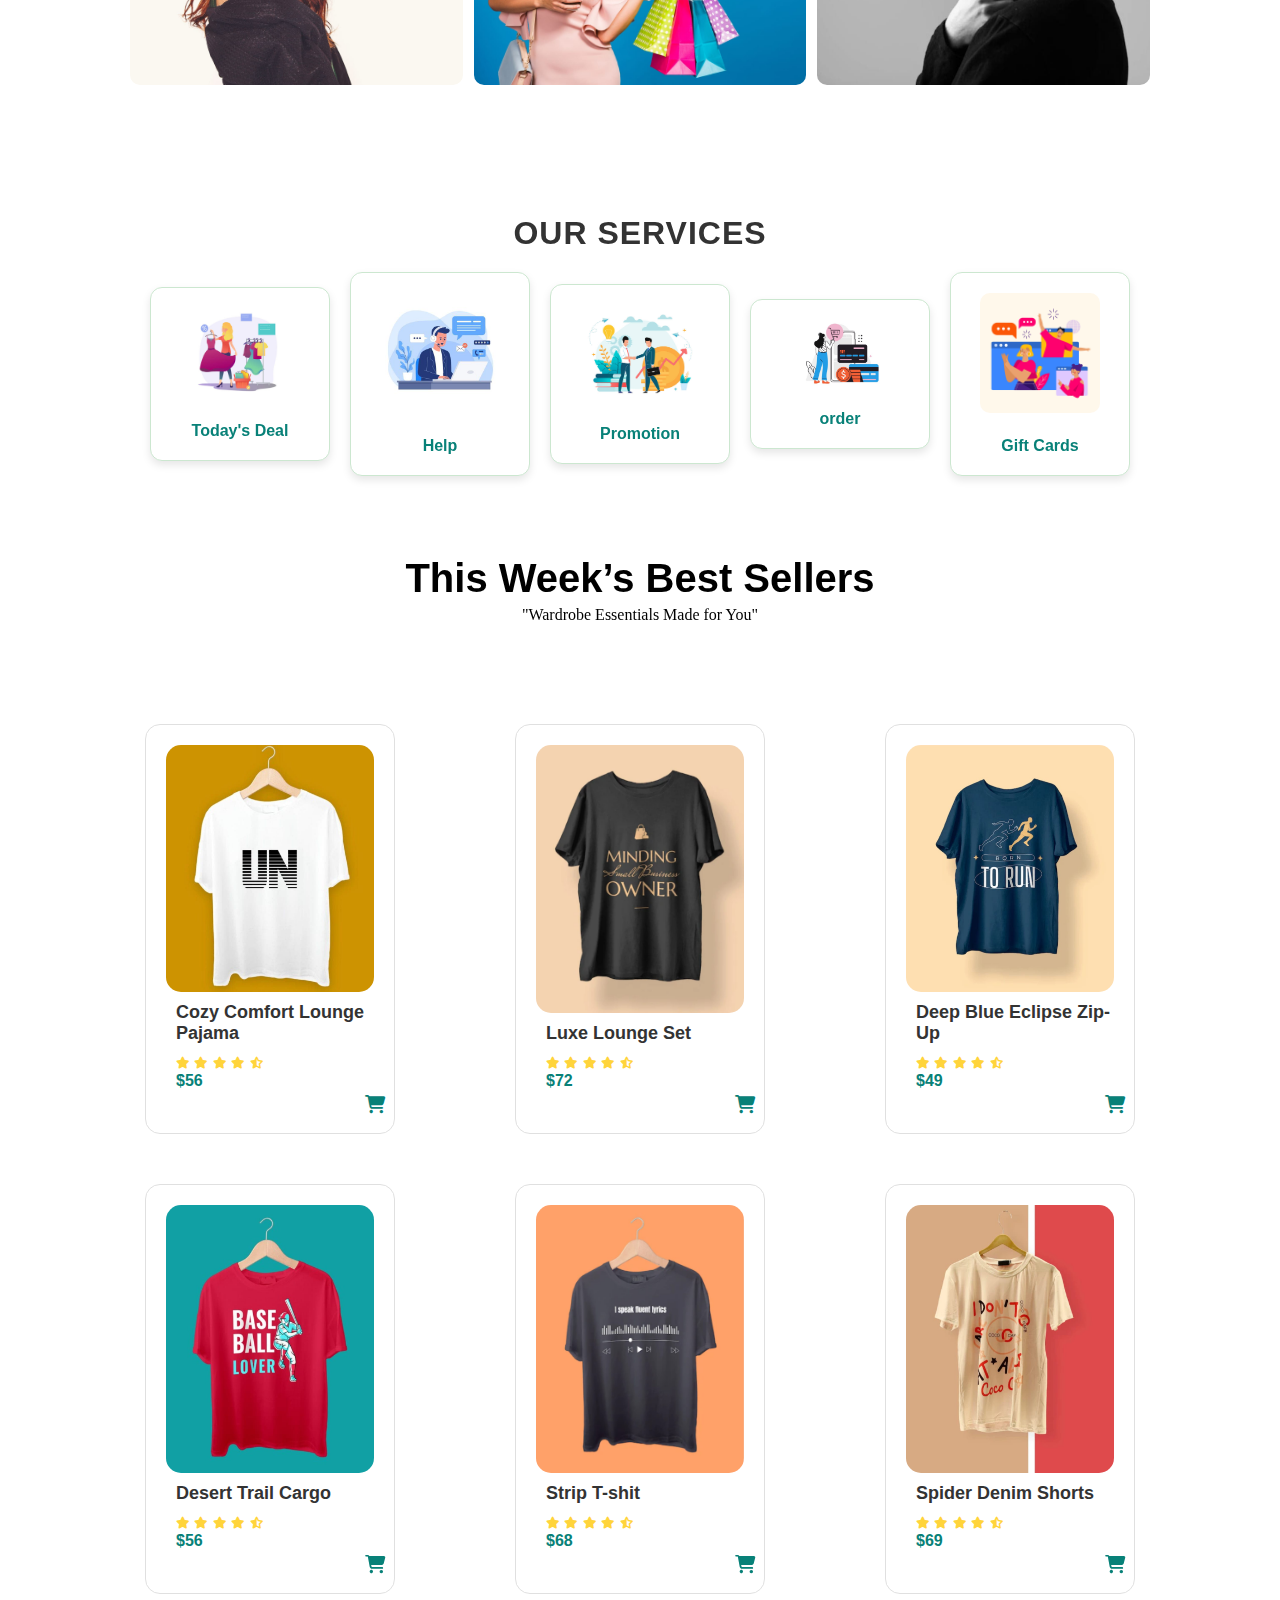
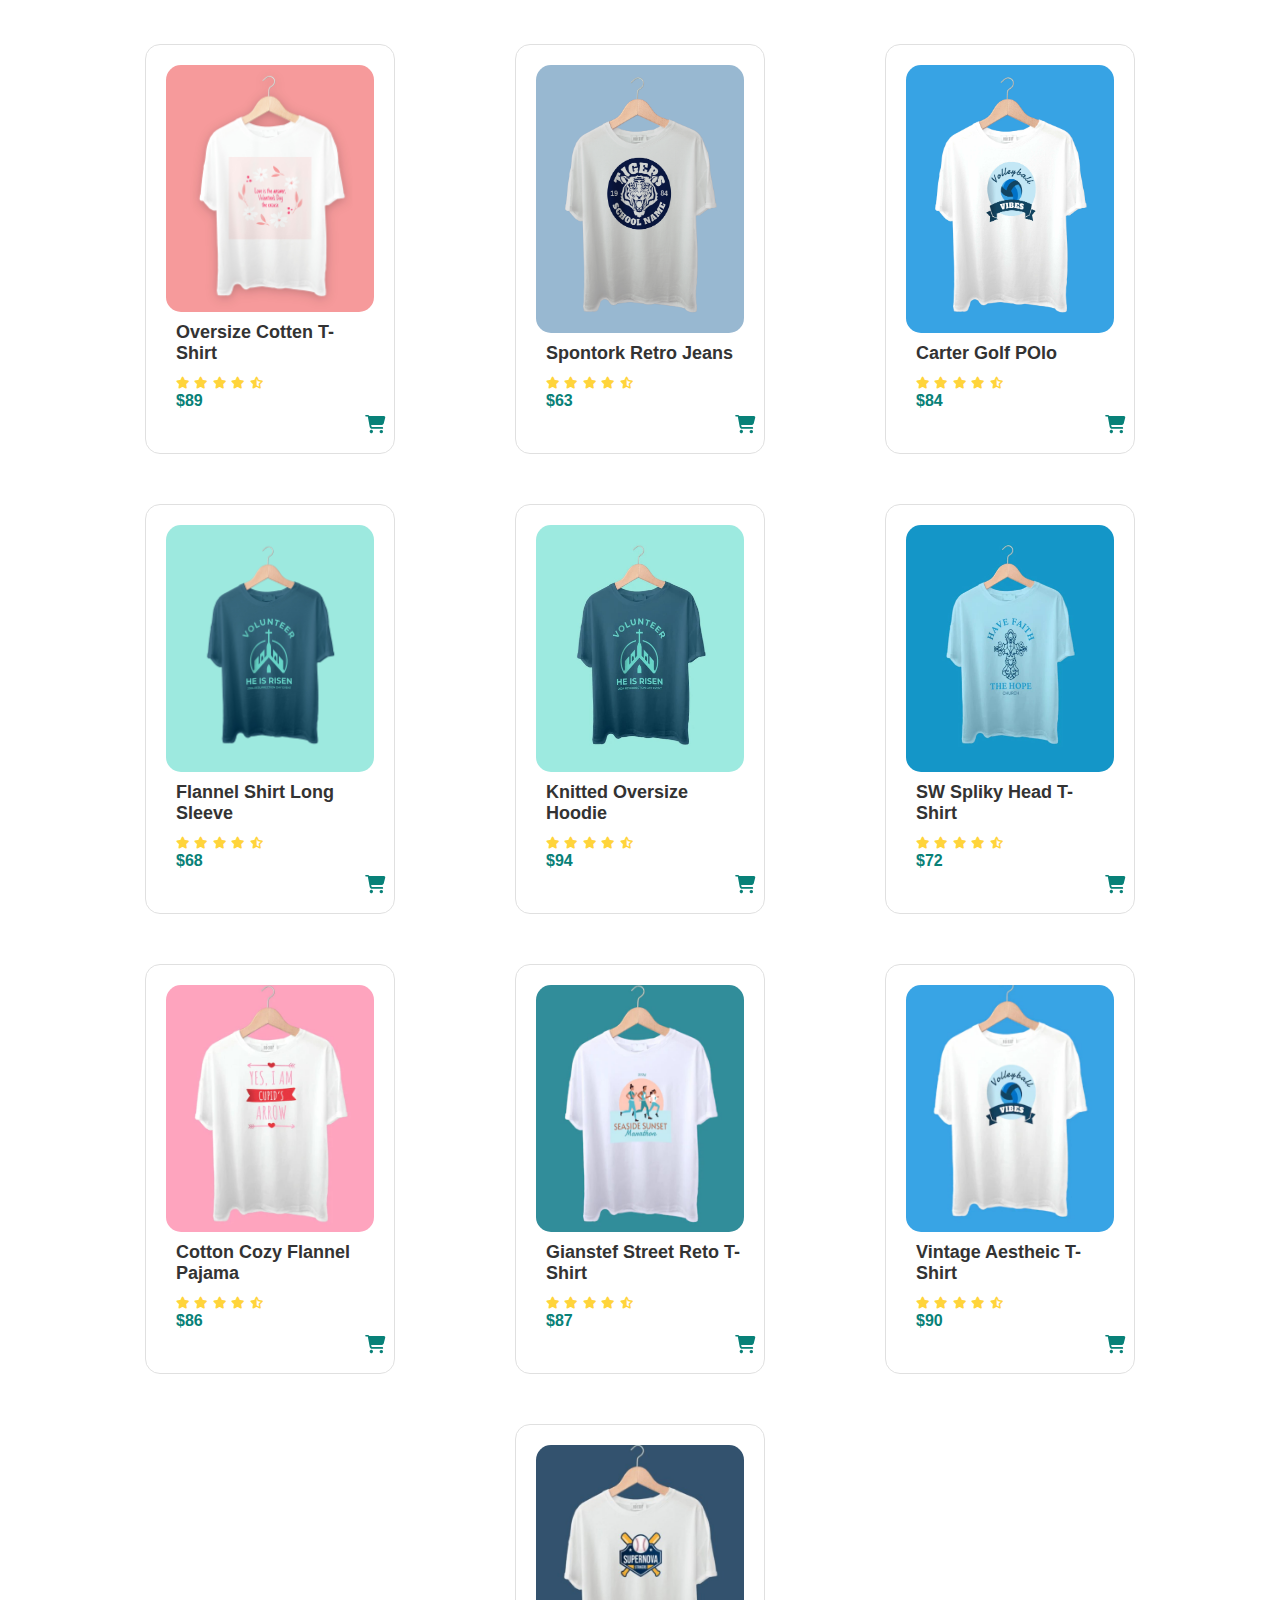
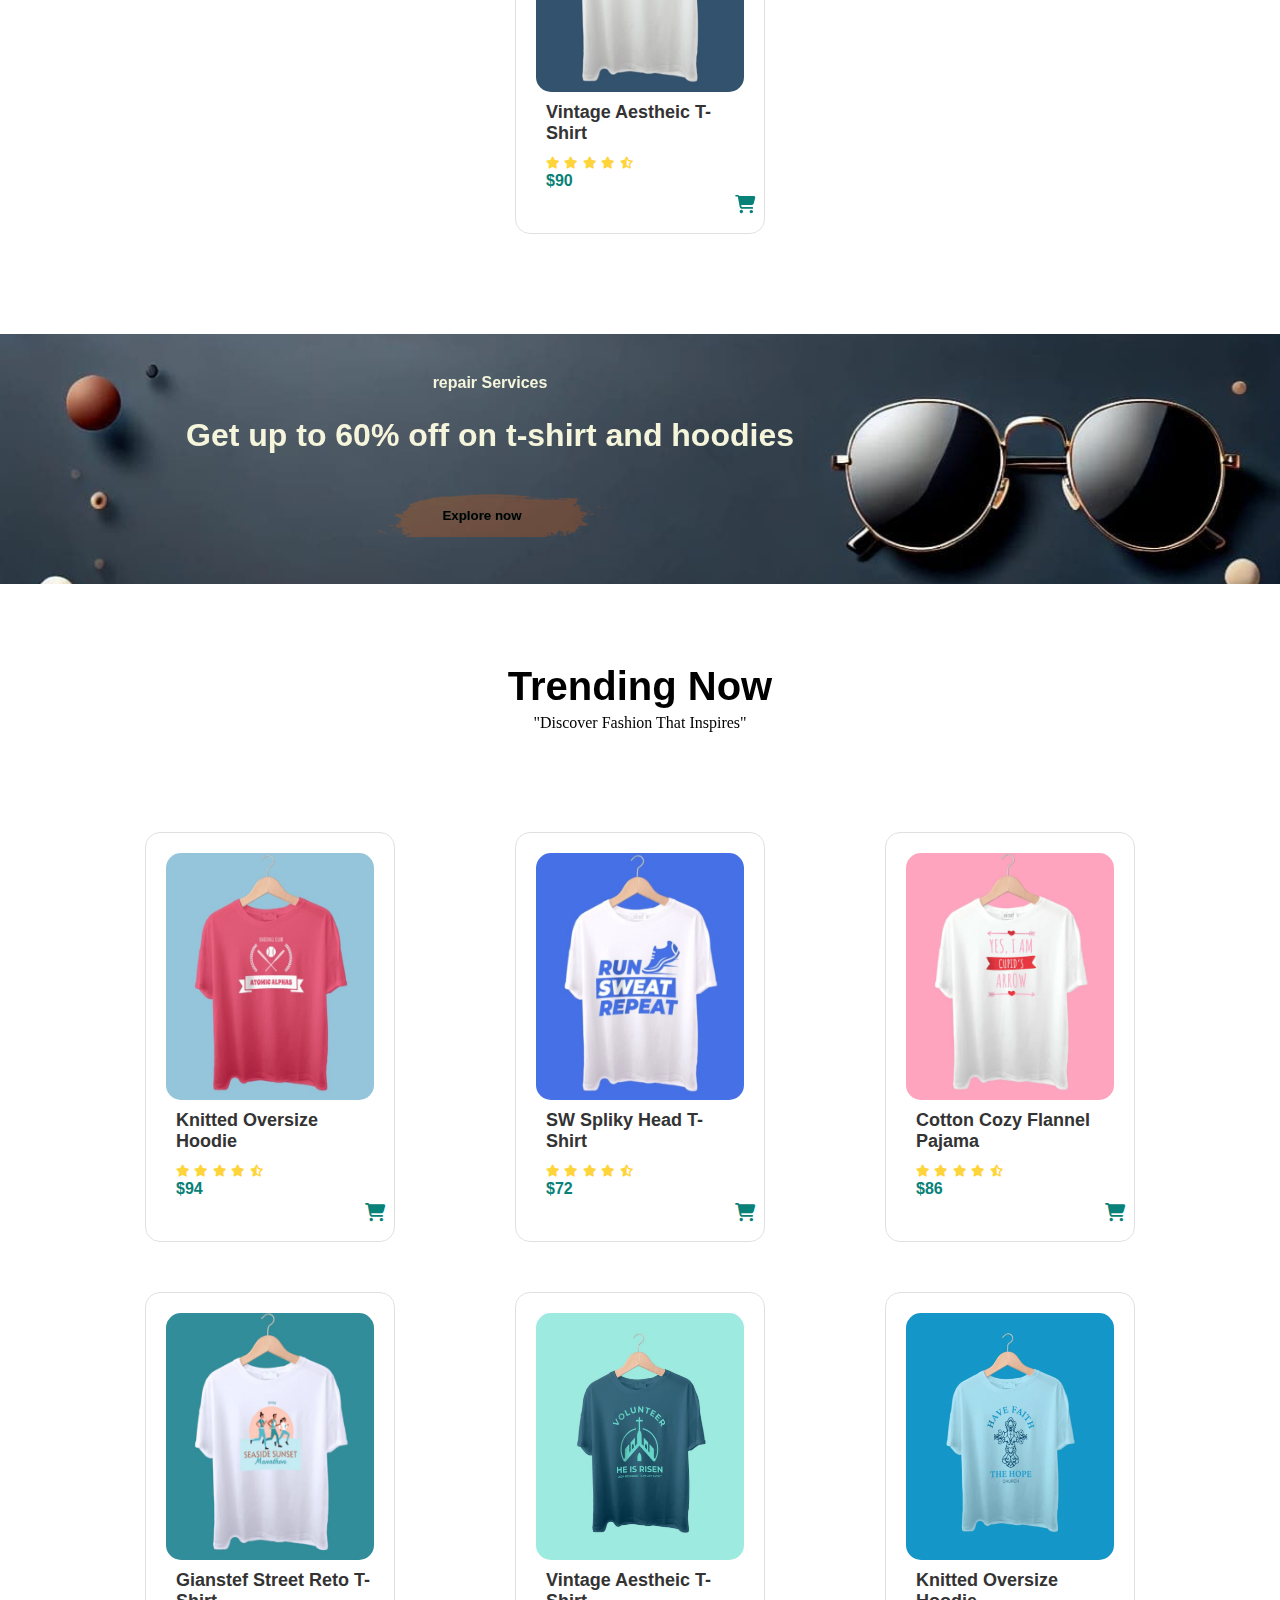
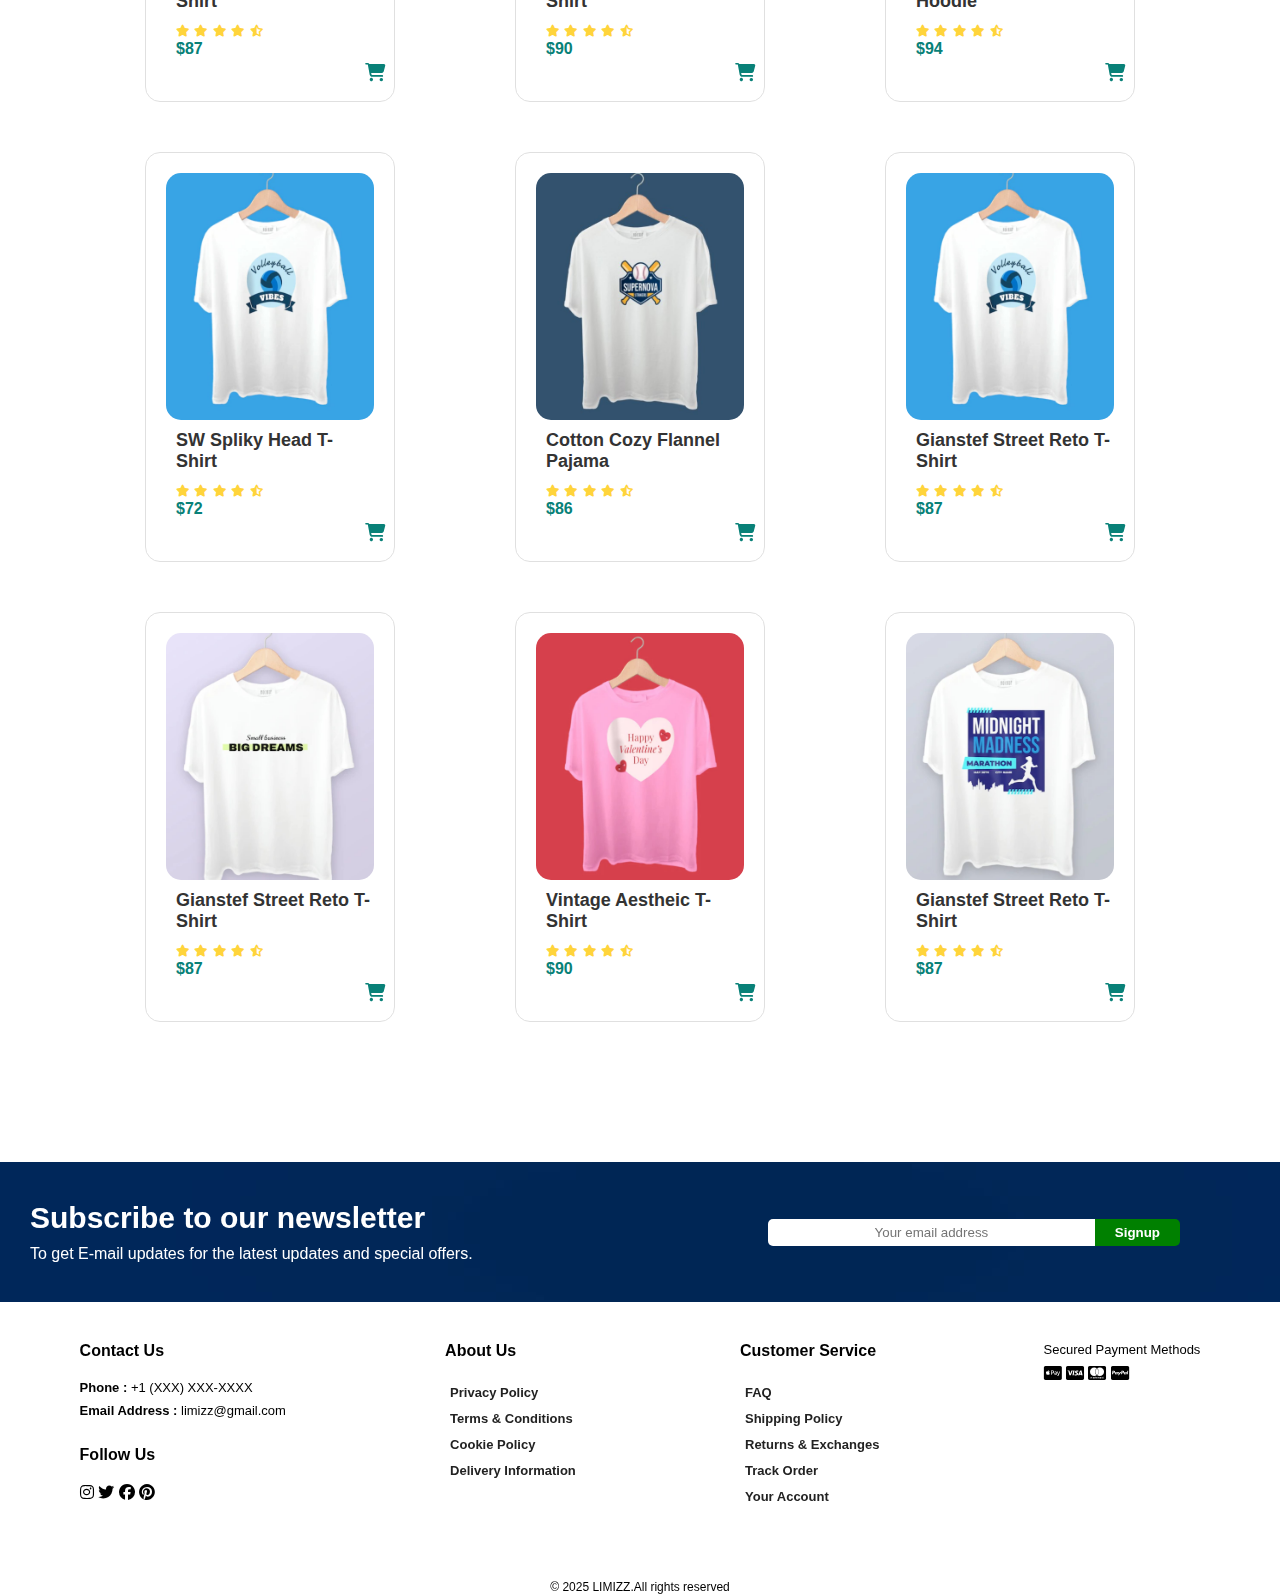
==== commit a6c17cb6: "Add files via upload" ====
--- a/index.html
+++ b/index.html
@@ -103,7 +103,7 @@
 
         <div class="feature-box">
             <img src="feature5.jpg" alt="" width="150px" height="150px" >
-            <h5 class="h5-1">Today's Deal</h5>
+            <h5 class="h5-1">Gift Cards</h5>
         </div>
 
     </section>
--- a/style1.css
+++ b/style1.css
@@ -245,7 +245,7 @@
     padding-top: 20px;
 }*/
 
-.sec-p1{
+/*.sec-p1{
     padding: 40px 80px;
 }
 
@@ -299,6 +299,76 @@
     text-align: center;
 }
 
+*/
+
+
+.sec-p1 {
+    padding: 40px 80px;
+}
+
+/* Heading */
+#head2 {
+    text-align: center;
+    padding-top: 30px;
+    font-size: 32px;
+    font-weight: bold;
+    color: #333;
+    text-transform: uppercase;
+    letter-spacing: 1px;
+    margin-bottom: 20px;
+}
+
+/* Service Box */
+#feature {
+    display: flex;
+    align-items: center;
+    flex-wrap: wrap;
+    justify-content: center; /* Centers elements properly */
+    gap: 20px; /* Adds even spacing */
+    padding: 0 50px;
+}
+
+.feature-box {
+    width: 180px;
+    text-align: center;
+    padding: 20px;
+    background: white;
+    box-shadow: 0px 4px 8px rgba(0, 0, 0, 0.1); /* Subtle shadow for depth */
+    border: 1px solid #cce7d0;
+    border-radius: 12px;
+    transition: transform 0.3s ease, box-shadow 0.3s ease;
+}
+
+.feature-box:hover {
+    transform: translateY(-5px); /* Slight lift effect on hover */
+    box-shadow: 0px 6px 12px rgba(70, 62, 221, 0.1);
+    cursor: pointer;
+}
+
+/* Images */
+.feature-box img {
+    width: 100%;
+    height: auto;
+    max-width: 120px; /* Uniform image size */
+    margin-bottom: 10px;
+    border-radius: 10px;
+}
+
+/* Title Styling */
+.feature-box h5 {
+    font-size: 16px;
+    font-weight: bold;
+    color: #088178;
+    margin-top: 10px;
+}
+
+/* RESPONSIVE DESIGN */
+
+
+
+
+
+/**************************/
 #head3{
     text-align: center;
     padding-top: 80px;
@@ -311,71 +381,6 @@
     font-weight: 500;
     padding-bottom: 30px;
     font-family:  Georgia;
-}
-
-.product{
-    display: flex;
-    justify-content: space-around;
-    flex-wrap: wrap;
-    padding-right: 100px;
-    padding-left: 100px;
-    padding-bottom: 100px;
-}
-
-.product {
-    padding-bottom: 0;
-}
-
-
-.box-img{
-    background-size: cover;
-    height:300px ;
-    width: 100%;
-    border-radius: 20px;
-    background-position: center;
-}
-
-.box-content{
-    height: 410px;
-    border: 1px solid #cce7d0;
-    border-radius: 20px;
-    padding: 20px 20px;
-}
-
-.box{
-    width: 23%;
-    min-width: 250px;
-    box-shadow: 20px 20px 30px rgba(0,0,0,0.02);
-    cursor: pointer;
-    position:relative;
-    padding-top: 20px;
-}
-
-.box:hover{
-    box-shadow: 20px 20px 30px rgba(0,0,0,0.06);
-}
-
-.des{
-    padding-top: 10px;
-    padding-bottom: 5px;
-    padding-left: 10px;
-}
-
-.price{
-    color: #088178;
-    font-weight: 800;
-}
-
-.cart{
-    color: #088178;
-    bottom: 20px;
-    right: 10px;
-    position: absolute;
-} 
-
-.par-img{
-    padding-top: 100px;
-    
 }
 
 .re-img{
@@ -396,6 +401,86 @@
     padding-right: 300px;
     color: beige;
     font-family: 'Montserrat',  sans-serif;
+    margin-top: 10px;
+}
+
+.product {
+    display: flex;
+    justify-content: space-around;
+    flex-wrap: wrap;
+    padding: 50px 100px;
+    gap: 30px; 
+}
+
+.product {
+    padding-bottom: 0;
+    margin-bottom: 100px;
+}
+
+.box {
+    width: 23%;
+    min-width: 250px;
+    cursor: pointer;
+    position: relative;
+    padding-top: 20px;
+    transition: transform 0.3s ease, box-shadow 0.3s ease; 
+    border-radius: 15px; 
+}
+
+.box:hover {
+    transform: translateY(-2px); 
+    box-shadow: 0 6px 12px rgba(0, 0, 0, 0.15); 
+}
+
+.box-img {
+    background-size: cover;
+    height: 300px;
+    width: 100%;
+    border-radius: 15px;
+    background-position: center;
+    transition: opacity 0.3s ease; 
+}
+
+.box-img:hover {
+    opacity: 0.8;
+}
+
+.box-content {
+    height: 410px;
+    border: 1px solid #e0e0e0; 
+    border-radius: 15px;
+    padding: 20px;
+    background-color: #fff; 
+    display: flex;
+    flex-direction: column;
+    justify-content: space-between;
+}
+
+.des {
+    padding-top: 10px;
+    padding-bottom: 5px;
+    padding-left: 10px;
+}
+
+.name {
+    font-size: 18px;
+    font-weight: bold;
+    color: #333; 
+    margin-bottom: 10px;
+}
+
+.price {
+    color: #088178; 
+    font-weight: 700;
+    font-size: 16px;
+}
+
+.cart {
+    color: #088178; 
+    bottom: 20px;
+    right: 10px;
+    position: absolute;
+    font-size: 18px;
 }
 
 .pre-button{
@@ -413,6 +498,7 @@
     border: transparent;
     background-color:transparent;
     cursor: pointer;
+    margin-top: 25px;
 }
 
 #new-letter{
@@ -543,7 +629,7 @@
 }
 
 
-                                                   /**shop-detail**/
+                                                   /**ppppp-shop-detail**/
 
 
 body { 
@@ -983,6 +1069,7 @@
     background: linear-gradient(rgba(0,0,0,0.6), rgba(0,0,0,0.6)), url('login.pg3.jpg') no-repeat center center/cover;
     font-family: 'Poppins', sans-serif;
 }
+
 .login-container {
     background: rgba(255, 255, 255, 0.1);
     backdrop-filter: blur(10px);
@@ -993,14 +1080,17 @@
     width: 350px;
     color: white;
 }
+
 .login-container h2 {
     margin-bottom: 20px;
     font-weight: 600;
 }
+
 .input-group {
     margin-bottom: 15px;
     position: relative;
 }
+
 .input-group input {
     width: 100%;
     padding: 12px;
@@ -1012,9 +1102,11 @@
     color: white;
     text-align: center;
 }
+
 .input-group input::placeholder {
     color: rgba(255, 255, 255, 0.7);
 }
+
 .input-group i {
     position: absolute;
     left: 15px;
@@ -1022,6 +1114,7 @@
     transform: translateY(-50%);
     color: rgba(255, 255, 255, 0.7);
 }
+
 .login-btn {
     width: 100%;
     background: white;
@@ -1034,10 +1127,13 @@
     font-weight: bold;
     transition: 0.3s;
 }
-.login-btn:hover {
+
+.l
+ogin-btn:hover {
     background: #f8d210;
     color: black;
 }
+
 .register-link {
     margin-top: 10px;
     display: block;
@@ -1045,6 +1141,7 @@
     text-decoration: none;
     transition: 0.3s;
 }
+
 .register-link:hover {
     color: #f8d210;
 }
@@ -1162,7 +1259,6 @@
     text-align: center;
 }
 
-/* Styling for the Cart Table */
 .cartpg table {
     width: 100%;
     border-collapse: separate;
@@ -1171,14 +1267,12 @@
     border-radius: 8px;
 }
 
-/* Styling for images inside the table */
 .cartpg table img {
     width: 80px;
     height: auto;
     border-radius: 5px;
 }
 
-/* Table Column Widths */
 .cartpg table td:nth-child(1) {
     width: 120px;
     text-align: center;
@@ -1201,7 +1295,6 @@
     text-align: center;
 }
 
-/* Styling for quantity input */
 .cartpg table td:nth-child(5) input {
     width: 60px;
     padding: 8px;
@@ -1211,7 +1304,6 @@
     border-radius: 4px;
 }
 
-/* Table Header Styling */
 .cartpg table thead {
     border-bottom: #555;
 }
@@ -1225,18 +1317,15 @@
     text-align: center;
 }
 
-/* Table Body Styling */
 .cartpg table tbody tr td {
     padding: 12px 8px;
 }
 
-/* Table Row Cells Styling */
 .cartpg table tbody td {
     font-size: 14px;
     color: #555;
 }
 
-/* Remove Icon Styling */
 .cartpg table tbody td a i {
     font-size: 22px;
     color: #e74c3c;
@@ -1244,19 +1333,18 @@
     transition: color 0.3s ease;
 }
 
-/* Hover Effect for Remove Icon */
 .cartpg table tbody td a:hover i {
     color: #c0392b;
 }
 
 #total {
-    width: 50%; /* Adjust width to your preference */
+    width: 50%; 
     text-align: center;
     padding: 30px 0;
     background-color: #f4f7fc;
     border-radius: 8px;
     box-shadow: 0 4px 6px rgba(0, 0, 0, 0.1);
-    margin: 0 auto; /* This centers the total section */
+    margin: 0 auto; 
     margin-top: 30px;
     border: 1px solid #ddd;
     margin-bottom: 150px;
@@ -1294,7 +1382,6 @@
     color: #333;
 }
 
-/* Checkout Button Styling */
 .btn-check {
     background-color: #088178;
     color: white;
@@ -1308,15 +1395,9 @@
     transition: background-color 0.3s ease;
 }
 
-/* Button Hover Effect */
 .btn-check:hover {
     background-color: #065e5b;
 }
-
-
-
-
-    
 
     
 @media (max-width:799px) {
@@ -1376,6 +1457,18 @@
         padding-right: 10px;
     }
     
+    #banner {
+        padding-left: 25px;
+        padding-right: 25px;
+    }
+
+    #banner2 {
+        padding-top: 25px;
+        padding-left: 25px;
+        padding-right: 25px;
+        padding-bottom: 70px;
+    }
+
     .banner-box {
         background-position: left 40% top 40%
     }
@@ -1391,6 +1484,10 @@
         font-size: 20px;
     }
 
+    .head6 {
+        padding-right: 10px;
+    }
+
     .banner-line{
         padding-right: 10px;
     }
@@ -1416,25 +1513,42 @@
     .banner-box5{
         background-position: top 20% right 80%;
     }
+
+    .product {
+        padding-right: 0;
+        padding-left: 0;
+        justify-content: center;
+    }
     
-    .head5{
-        padding-left: 140px;
-        font-size:14px ;
-    }
-
-    .head6{
-        padding-right:45px ;
-        font-size: 14px;
-    }
-
-    .banner2-para{
-        padding-right: 30px;
-        font-size: 10px;
-    }
-    
-    #feature{
-        padding-left: 50px;
-        padding-right: 50px
+    .box {
+        width: 30%; 
+        min-width: 200px;
+    }
+
+   .cart:hover {
+        transform: scale(1.1);
+        transition: transform 0.2s ease-in-out;
+    }
+
+
+    .heading3,
+    .h4-1 {
+        padding-bottom: 15px;
+        padding-right: 300px;
+        font-family: 'Montserrat', sans-serif;
+        text-align: center;
+        font-size: 24px;
+        letter-spacing: 1px;
+    }
+
+    #feature {
+        flex-wrap: wrap;
+        justify-content: center;
+    }
+
+    .feature-box {
+        width: 45%; /* Two columns */
+        min-width: 150px;
     }
 
     .h4-1{
@@ -1624,10 +1738,9 @@
     }
 
     .cartpg {
-        padding: 2% 3%; /* Adjust padding */
-    }
-
-    /* Adjust table layout */
+        padding: 2% 3%; 
+    }
+
     .cartpg table td:nth-child(1),
     .cartpg table td:nth-child(2),
     .cartpg table td:nth-child(3),
@@ -1638,28 +1751,32 @@
     }
 
     .cartpg table img {
-        width: 60px; /* Adjust image size */
-    }
-
-    /* Adjust total section */
+        width: 60px; 
+    }
+
     #total {
-        width: 90%; /* Increase width for smaller screens */
+        width: 90%; 
         margin-top: 20px;
         margin-bottom: 50px;
     }
 
-    /* Adjust button */
     .btn-check {
-        width: 100%; /* Make button full width on small screens */
+        width: 100%;
         padding: 10px;
         font-size: 14px;
     }
 
-    /* Adjust table cell spacing */
     .cartpg table {
         border-spacing: 5px;
     }
-    
+
+    .signup-page{
+        height: 80vh;
+    }
+
+    .login-page{
+        height: 80vh;
+    }
 
 }
 
@@ -1682,9 +1799,13 @@
     }
 
     .header1{
-        padding-top: 10px;
+        padding-top: 20px;
         padding-left: 15px;
         font-size: 28px;
+    }
+
+    .fa-solid{
+        margin-top: 10px;
     }
     
     #head1{
@@ -1705,6 +1826,7 @@
     #banner {
         padding-left: 10px;
         padding-right: 10px;
+        gap: 20px;
     }
      
     .banner-box {
@@ -1747,15 +1869,19 @@
         font-size: 8px;
     }
 
-    #feature .feature-box{
-        width: 140px;
-        padding: 25px 15px;
-        margin: 0 0 15px 0;
-    }
-
-    #head3 {
-        padding-top: 70px;
-        font-size: 30px;
+    #feature {
+        display: flex;
+        flex-wrap: wrap;
+        justify-content: center;
+        gap: 10px; 
+        padding: 0 10px;
+    }
+
+    .feature-box {
+        width: 48%;
+        max-width: 180px;
+        min-width: 140px;
+        margin: 10px 0;
     }
 
     #para-pro {
@@ -1770,9 +1896,21 @@
         font-size: 14px;
     }
 
-    .product { 
-        padding-right: 50px;
-        padding-left: 50px;
+    .product {
+        display: flex;
+        flex-wrap: wrap;
+        justify-content: center;
+        gap: 10px; /* Adds spacing */
+        padding: 0 10px;
+        margin-bottom: 0px;
+        
+    }
+
+    .box {
+        width: 48%; 
+        max-width: 200px;
+        min-width: 140px;
+        margin: 10px 0;
     }
 
     .par-img {
@@ -1782,12 +1920,18 @@
     .heading3 {
         padding-left: 0px;
         font-size: 17px;
-        padding-right: 0;
+        padding-right: 0px;
+        padding-bottom: 0;
+    }
+
+    .par-button {
+        margin-top: 0px;
     }
 
     .h4-1 {
         padding-right: 16px;
         padding-left: 0;
+        padding-top: 10px;
     }
 
     .pre-button {
@@ -1800,61 +1944,56 @@
         padding-bottom: 10px;
     }
 
+    .h1-1 {
+        font-size: 35px;
+    }
+
  /*p-shop */
 
-    #pro-detail{
-        margin: 10px;
-        gap: 17px;
-    }
-
-    .slider { 
-        width: 150px;
-        height: 200px;
-    }
-
-    
-    .detail {
-        padding-top: 15px;
-        padding: 15px;
-        height: 300px;
-        overflow: scroll;
-    }
-
-    .detail h1 {
-        font-size: 22px;
-    }
-
-    .detail p {
-        font-size: 18px;
-        margin-bottom: 10px;
-    }
-
-    .detail select, .detail input {
-        margin-bottom: 6px;
-        padding: 5px;
-        font-size: 13px;
-    }
-
-    .detail button {
-        font-size: 12px;
-        font-weight: bolder;
-    }
-
-    .detail h4 {
-        margin-top: 12px;
-        font-size: 20px;
-    }
-
-    .detail span {
-        margin-top: 0px;
-        font-size: 12px;
-    }
-
-    .no-2 {
-        margin-top: 30px;
-        font-size: 22px;
-        margin-bottom: 10px;
-    }
+ #pro-detail {
+    flex-direction: column;
+    align-items: center;
+    text-align: center;
+    gap: 20px; 
+    margin: 10px;
+}
+
+.slider {
+    width: 85%; 
+    max-width: 320px;
+    height: auto;
+}
+
+.detail {
+    width: 90%;
+    padding: 15px;
+}
+
+.detail h1 {
+    font-size: 22px; 
+}
+
+.detail p {
+    font-size: 18px;
+}
+
+.detail select,
+.detail input {
+    padding: 8px;
+    font-size: 14px;
+}
+
+.detail button {
+    padding: 10px;
+    font-size: 14px;
+}
+
+.detail span {
+    font-size: 14px;
+    line-height: 1.4;
+    max-height: 100px;
+    overflow: hidden; 
+}
 
     /** about-us**/
 
@@ -2010,43 +2149,38 @@
                                                /**cart**/
 
     .cartpg {
-        padding: 2% 2%; /* Reduce padding further for small screens */
-    }
-
-    /* Adjust table layout */
+        padding: 2% 2%; 
+    }
+
     .cartpg table td:nth-child(1),
     .cartpg table td:nth-child(2),
     .cartpg table td:nth-child(3),
     .cartpg table td:nth-child(4),
     .cartpg table td:nth-child(5),
     .cartpg table td:nth-child(6) {
-        font-size: 11px; /* Smaller font size */
+        font-size: 11px;
     }
 
     .cartpg table img {
-        width: 50px; /* Adjust image size even smaller */
-    }
-
-    /* Adjust total section */
+        width: 50px;
+    }
+
     #total {
-        width: 100%; /* Make total section full width */
+        width: 100%;
         margin-top: 15px;
         margin-bottom: 20px;
     }
 
-    /* Adjust button */
     .btn-check {
-        width: 100%; /* Full width for the button */
+        width: 100%; 
         padding: 10px;
         font-size: 14px;
     }
 
-    /* Adjust table cell spacing */
     .cartpg table {
         border-spacing: 5px;
     }
 
-    /* Adjust column widths to fit smaller screens */
     .cartpg table td:nth-child(1),
     .cartpg table td:nth-child(2),
     .cartpg table td:nth-child(3),
@@ -2054,19 +2188,29 @@
     .cartpg table td:nth-child(5),
     .cartpg table td:nth-child(6) {
         text-align: center;
-        font-size: 12px; /* Slightly smaller font */
-    }
-}
-
-
-
-
-
-
-
-
-
-
-
-
-
+        font-size: 12px; 
+    }
+
+    /*****login signin*/
+
+    .signup-page{
+        height: 80vh;
+    }
+
+    .login-page{
+        height: 80vh;
+    }
+}
+
+
+
+
+
+
+
+
+
+
+
+
+
